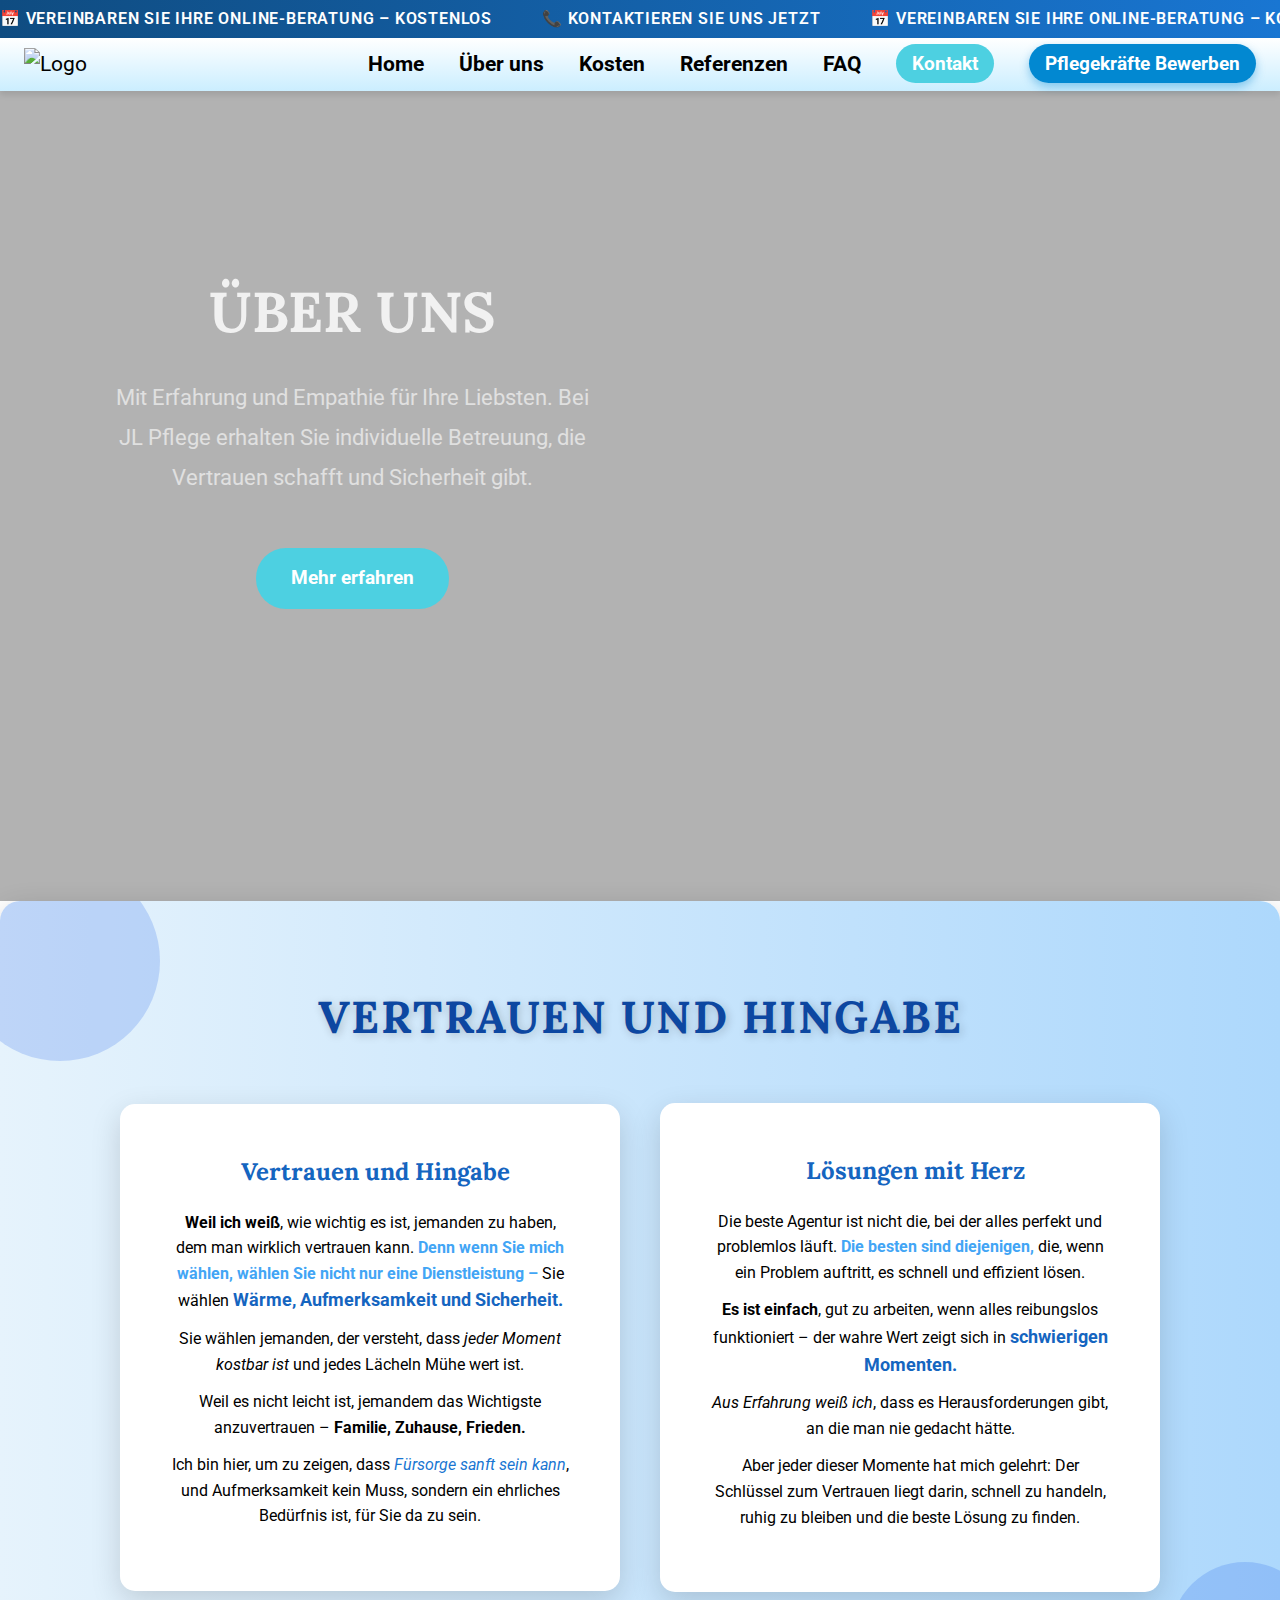
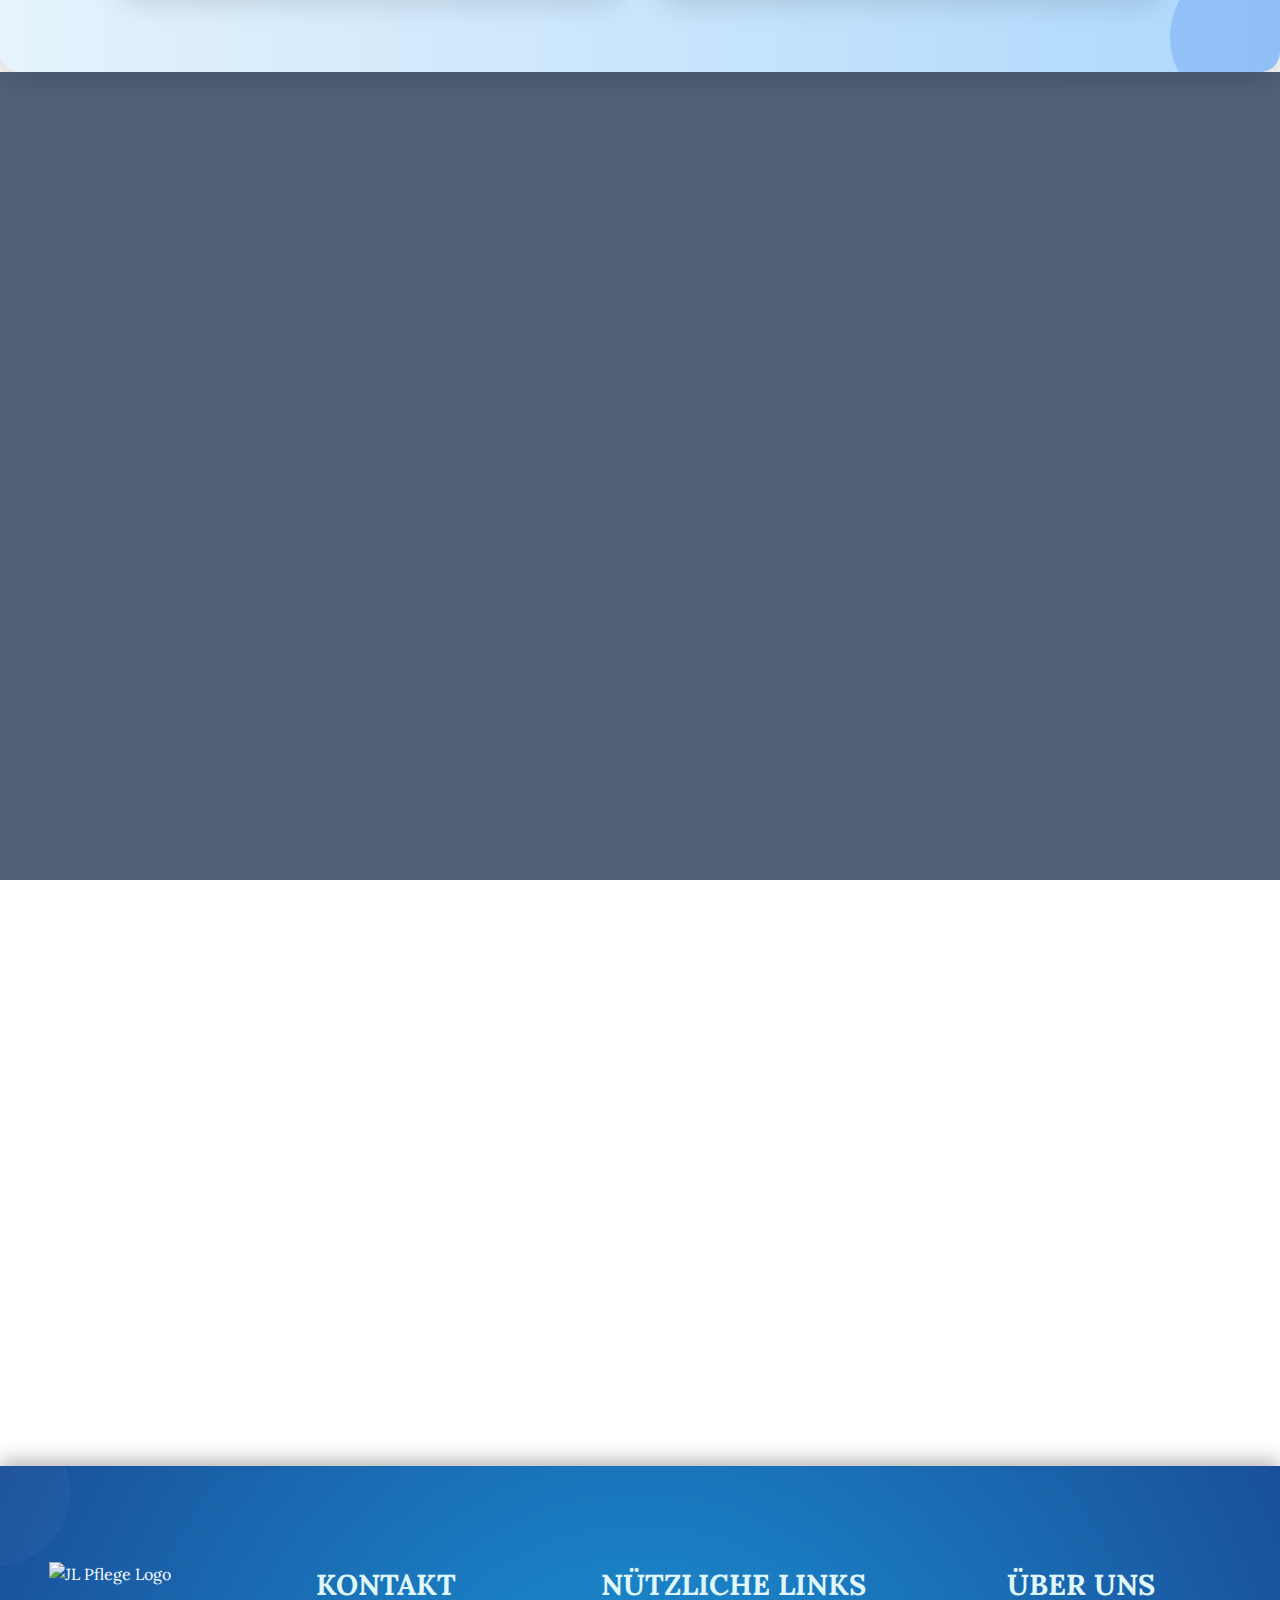
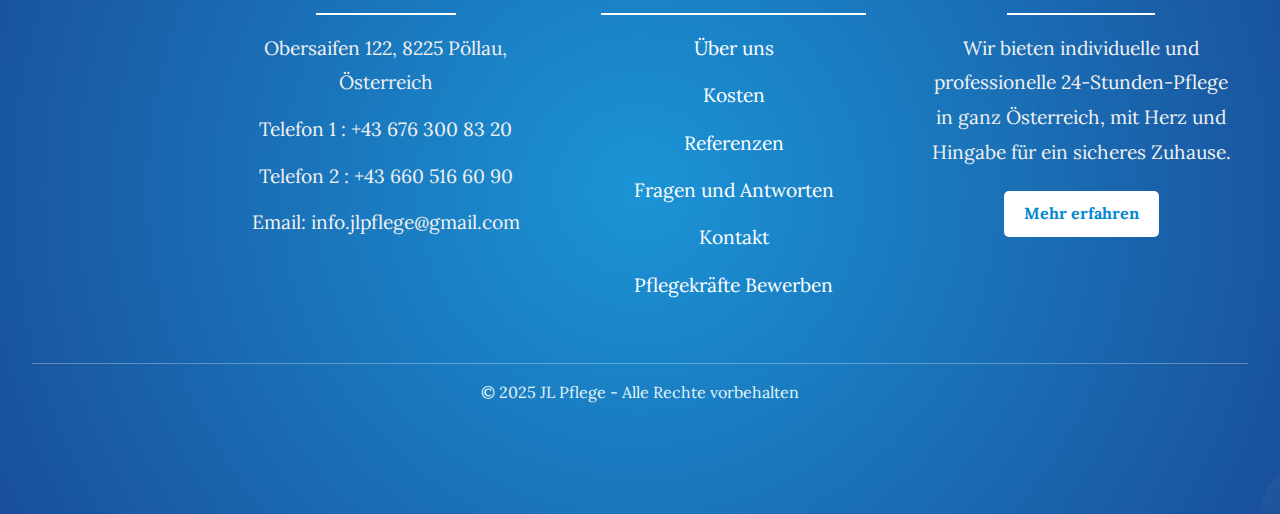
==== about.html @ b2e8ae71 "Add files via upload" ====
<!DOCTYPE html>
<html lang="en">
    <head>
        <meta charset="UTF-8">
        <meta name="viewport" content="width=device-width, initial-scale=1.0">
    
        <!-- Meta opis: Pojavljuje se u rezultatima pretrage -->
        <meta name="description" content="Über uns – Mit Erfahrung und Empathie für Ihre Liebsten. JL Pflege steht für persönliche und individuelle Betreuung, die auf Ihre Bedürfnisse abgestimmt ist – mit Hingabe und Fachkompetenz.">
    
        <!-- Meta ključne reči: Pomažu SEO-u uključivanjem relevantnih termina -->
        <meta name="keywords" content="Über uns, JL Pflege, 24 Stunden Pflege, Betreuung, Seniorenbetreuung, professionelle Pflege, Pflege in Österreich, persönliche Betreuung, Pflegekräfte, Pflegevermittlung, Pflege mit Herz">
    
        <!-- Autor: Identifikuje kreatora stranice -->
        <meta name="author" content="Jelena Lazić Österreichische Agentur">
    
        <!-- Robots: Usmerava pretraživače da indeksiraju stranicu i prate linkove -->
        <meta name="robots" content="index, follow">
    
        <!-- Open Graph i deljenje na društvenim mrežama (Facebook, LinkedIn, WhatsApp, Viber, Instagram) -->
        <meta property="og:title" content="Über uns – Mit Erfahrung und Empathie für Ihre Liebsten | JL Pflege">
        <meta property="og:description" content="Erfahren Sie, warum JL Pflege die richtige Wahl für Ihre Pflege ist. Persönliche und professionelle Betreuung mit Herz und Fachkompetenz.">
        <meta property="og:image" content="https://www.tvoj-sajt.com/SVE Slike/Logo/JL Logo Okrugli.png">
        <meta property="og:url" content="https://www.tvoj-sajt.com/about.html">
        <meta property="og:type" content="website">
    
        <!-- Twitter meta tagovi -->
        <meta name="twitter:card" content="summary_large_image">
        <meta name="twitter:title" content="Über uns – Mit Erfahrung und Empathie für Ihre Liebsten | JL Pflege">
        <meta name="twitter:description" content="JL Pflege bietet individuelle 24-Stunden-Betreuung für Senioren mit Hingabe und Herz. Erfahren Sie mehr über uns.">
        <meta name="twitter:image" content="https://www.tvoj-sajt.com/SVE Slike/Logo/JL Logo Okrugli.png">
    
        <!-- Strukturirani podaci za bolje prepoznavanje stranice na pretraživačima -->
        <script type="application/ld+json">
            {
                "@context": "https://schema.org",
                "@type": "Organization",
                "name": "JL Pflege",
                "url": "https://www.tvoj-sajt.com",
                "logo": "https://www.tvoj-sajt.com/SVE Slike/Logo/JL Logo Okrugli.png",
                "description": "Persönliche und professionelle 24-Stunden-Pflege in Österreich – individuelle Betreuung mit Herz und Hingabe, abgestimmt auf die Bedürfnisse jedes Einzelnen.",
                "contactPoint": {
                    "@type": "ContactPoint",
                    "telephone 1": "+43 676 300 83 20",
                    "telephone 2": "+43 660 516 60 90",
                    "contactType": "Kundenservice"
                }
            }
        </script>
    
        <!-- Link ka stilovima -->
        <link rel="stylesheet" href="style.css">
    
        <!-- Ikonica sajta -->
        <link rel="icon" href="SVE Slike/Logo/JL Logo Okrugli.ico" type="image/x-icon">

        <link href="https://fonts.googleapis.com/css2?family=Roboto:wght@400;700&display=swap" rel="stylesheet">
        <link href="https://fonts.googleapis.com/css2?family=Lora:wght@400;700&display=swap" rel="stylesheet">
        <script src="https://cdnjs.cloudflare.com/ajax/libs/font-awesome/6.4.2/js/all.min.js"></script>
    
        <title>Über uns – Mit Erfahrung und Empathie für Ihre Liebsten | JL Pflege</title>
    </head>
    
<body>

     <!-- Google Translate Widget -->
     <div id="google_translate_element"></div>

    <!-- Back to top dugme -->

    <button id="back-to-top" class="back-to-top-btn" aria-label="Vratite se na vrh">
        <i class="fas fa-arrow-up"></i>
    </button>


     <!-- baner iznad navigacionoh menija -->

     <div class="marquee-banner">
        <div class="marquee-content">
            <span>📅 Vereinbaren Sie Ihre Online-Beratung – Kostenlos </span>
            <span>📞 Kontaktieren Sie uns jetzt</span>
            <span>📅 Vereinbaren Sie Ihre Online-Beratung – Kostenlos</span>
            <span>📞 Kontaktieren Sie uns jetzt</span>
            <span>📅 Vereinbaren Sie Ihre Online-Beratung – Kostenlos</span>
            <span>📞 Kontaktieren Sie uns jetzt</span>
            <span>📅 Vereinbaren Sie Ihre Online-Beratung – Kostenlos</span>
            <span>📞 Kontaktieren Sie uns jetzt</span>
        </div>
    </div>

     <!-- Navigacioni meni -->

     <header class="navbar">
        
        <a href="#" class="nav-branding">
            <img src="SVE Slike/Logo/JL Logo.png" alt="Logo" class="responsive-logo">
        </a>
    

        <ul class="nav-menu">
            <li class="nav-item">
                <a href="index.html" class="nav-link">Home</a>
            </li>
            <li class="nav-item">
                <a href="about.html" class="nav-link">Über uns</a>
            </li>
            <li class="nav-item">
                <a href="price.html" class="nav-link">Kosten</a>
            </li>
            <li class="nav-item">
                <a href="reviews.html" class="nav-link">Referenzen</a>
            </li>
            <li class="nav-item">
                <a href="question.html" class="nav-link">FAQ</a>
            </li>
            <li class="nav-item">
                <a href="contact.html" class="nav-link highlight">Kontakt</a>
            </li>
            <li class="nav-item">
                <a href="job.html" class="nav-link job-highlight">Pflegekräfte Bewerben</a>
            </li>                      
        </ul>
        <div class="hamburger">
            <span class="bar"></span>
            <span class="bar"></span>
            <span class="bar"></span>
        </div>
    </header>

    <!-- Uvodna sekcija -->

    <section class="about-page-hero">
        <div class="about-hero-overlay"></div>
        <div class="about-hero-container">
            <div class="about-hero-left">
                <h1>Über uns</h1>
                <p>Mit Erfahrung und Empathie für Ihre Liebsten. Bei JL Pflege erhalten Sie individuelle Betreuung, die Vertrauen schafft und Sicherheit gibt.</p>
            </div>
            <div class="about-hero-btn-container">
                <a href="#about-page-info" class="about-cta-btn">Mehr erfahren</a>
            </div>
        </div>
    </section>
    

    <!-- info sekcija --> 

    <section id="about-page-info" class="about-page-info">
        <div class="about-container">
            <h2 class="about-title fade-in">Vertrauen und Hingabe</h2>
            <div class="about-text-wrapper slide-in">
                <div class="about-text-block">
                    <h3 class="highlight-text"><i class="fas fa-hand-holding-heart"></i> Vertrauen und Hingabe</h3>
                    <p>
                        <strong>Weil ich weiß</strong>, wie wichtig es ist, jemanden zu haben, dem man wirklich vertrauen kann. 
                        <span class="accent-text">Denn wenn Sie mich wählen, wählen Sie nicht nur eine Dienstleistung –</span> 
                        Sie wählen <span class="highlight-text1">Wärme, Aufmerksamkeit und Sicherheit.</span>
                    </p>
                    <p>
                        Sie wählen jemanden, der versteht, dass <em>jeder Moment kostbar ist</em> und jedes Lächeln Mühe wert ist. 
                    </p>
                    <p>
                        Weil es nicht leicht ist, jemandem das Wichtigste anzuvertrauen – 
                        <strong>Familie, Zuhause, Frieden.</strong>
                    </p>
                    <p>
                        Ich bin hier, um zu zeigen, dass <span class="italic-text">Fürsorge sanft sein kann</span>, 
                        und Aufmerksamkeit kein Muss, sondern ein ehrliches Bedürfnis ist, für Sie da zu sein.
                    </p>
                </div>
                <div class="about-text-block">
                    <h3 class="highlight-text"><i class="fas fa-lightbulb"></i> Lösungen mit Herz</h3>
                    <p>
                        Die beste Agentur ist nicht die, bei der alles perfekt und problemlos läuft. 
                        <span class="accent-text">Die besten sind diejenigen,</span> die, wenn ein Problem auftritt, es schnell und effizient lösen.
                    </p>
                    <p>
                        <strong>Es ist einfach</strong>, gut zu arbeiten, wenn alles reibungslos funktioniert – 
                        der wahre Wert zeigt sich in <span class="highlight-text1">schwierigen Momenten.</span>
                    </p>
                    <p>
                        <em>Aus Erfahrung weiß ich</em>, dass es Herausforderungen gibt, an die man nie gedacht hätte.
                    </p>
                    <p>
                        Aber jeder dieser Momente hat mich gelehrt: Der Schlüssel zum Vertrauen liegt darin, 
                        schnell zu handeln, ruhig zu bleiben und die beste Lösung zu finden.
                    </p>
                </div>
            </div>
        </div>
    </section>


    <!-- Jelena sekcija -->


    <section class="personal-intro-modern">
        <div class="overlay"></div>
        <div class="content-wrapper small">
            <div class="image-area">
                <img src="SVE Slike/JL/JL obradjena.jpg" alt="Jelena Lazić" class="personal-photo small-photo">
                <p class="agent-name small-text">Jelena Lazić</p>
                <p class="agent-title small-text">Österreichische Agentur Chefin</p>
            </div>
            <div class="text-area small-text">
                <h2 class="title small-title">Ihre Pflege in besten Händen</h2>
                <p class="intro-text small-text">Individuelle Betreuung und maßgeschneiderte Lösungen stehen bei JL Pflege im Mittelpunkt. Mit Erfahrung und Fachkompetenz biete ich professionelle Pflege, die Sicherheit und Vertrauen schafft. Mit Herz und Hingabe sorge ich für das Wohlbefinden der betreuten Personen.</p>
                <p class="intro-text small-text">Ich betrachte Pflege als eine persönliche Verpflichtung, die Respekt und Fürsorge erfordert. Mein Ziel ist es, Menschen in ihrem Alltag bestmöglich zu unterstützen und ihnen ein Gefühl der Geborgenheit zu geben. Ihre Pflege ist bei mir in besten Händen.</p>
            </div>
        </div>
    </section>
    
     
    <!-- Vrednost sekcija -->

    <section class="about-values">
        <div class="values-overlay"></div>
        <div class="values-content">
            <h2 class="values-title">Pflege mit Herz und Erfahrung</h2>
            <p class="values-text">
                Mit Herz und Erfahrung bieten wir individuelle Pflege, die Vertrauen schafft und Sicherheit gibt. Ihre Liebsten verdienen eine Betreuung, die auf Fachwissen, Empathie und Hingabe basiert.
            </p>
        </div>
    </section>


   <!-- Futer-->

   <footer class="site-footer">
    <div class="footer-container">
        <div class="footer-logo">
            <img src="SVE Slike/Logo/JL Logo Okrugli.png" alt="JL Pflege Logo">
        </div>
        <div class="footer-info">
            <h3>Kontakt</h3>
            <p>Obersaifen 122, 8225 Pöllau, Österreich</p>
            <p>Telefon 1 : +43 676 300 83 20</p>
            <p>Telefon 2 : +43 660 516 60 90</p>
            <p>Email: info.jlpflege@gmail.com</p>
        </div>
        <div class="footer-links">
            <h3>Nützliche Links</h3>
            <ul>
                <li><a href="about.html">Über uns</a></li>
                <li><a href="price.html">Kosten</a></li>
                <li><a href="reviews.html">Referenzen</a></li>
                <li><a href="question.html">Fragen und Antworten</a></li>
                <li><a href="contact.html">Kontakt</a></li>
                <li><a href="job.html">Pflegekräfte Bewerben</a></li>
            </ul>
        </div>
        <div class="footer-about">
            <h3>Über uns</h3>
            <p>Wir bieten individuelle und professionelle 24-Stunden-Pflege in ganz Österreich, 
                mit Herz und Hingabe für ein sicheres Zuhause.</p>
            <a href="about.html" class="footer-link">Mehr erfahren</a>
        </div>
    </div>
    <div class="footer-bottom">
        <p>© 2025 JL Pflege - Alle Rechte vorbehalten</p>
    </div>
</footer>
    




    <script src="script.js"></script>
    <script src="script1.js"></script>
</body>
</html>
---- style.css ----
*{
    padding: 0;
    margin: 0;
    box-sizing: border-box;
}

body {
    font-family: 'Roboto', sans-serif; 
    font-size: 16px;
    line-height: 1.6; 
    max-width: 100%;
    overflow-x: hidden;
}

h1, h2, h3 {
    font-family: 'Lora', serif;
    font-weight: 700;
}

p {
    font-weight: 400;  
    margin-bottom: 12px;
}


/*Navigacioni meni*/

header {
    background: linear-gradient(to top, #cbeeff, #ffffff); 
    box-shadow: 0px 4px 6px rgba(0, 0, 0, 0.1); 
    padding: 20px 24px;
}



li{
    list-style: none;
}

.navbar a {
    color: black;
    text-decoration: none;
    font-size: 1.3rem
}

.navbar{
    min-width: 70px;
    display: flex;
    justify-content: space-between;
    align-items: center;
    padding: 0 24px;
}

.nav-menu{
    display: flex;
    justify-content: space-between;
    align-items: center;
    gap: 35px;
}
 
.nav-link {
    color: black;
    font-weight: bold;
    font-size: 1.2rem; 
    padding: 8px 0;
    position: relative;
    transition: color 0.3s ease-in-out;
}

.nav-link:hover::after {
    width: 100%; 
}


.nav-link::after {
    content: '';
    position: absolute;
    left: 0;
    bottom: -5px; 
    width: 0;
    height: 2px;
    background-color: #4dd0e1; 
    transition: width 0.3s ease-in-out;
}

.nav-link:hover {
    color: #0288d1; 
}

.nav-item .highlight {
    background-color: #4dd0e1;
    color: white;
    padding: 8px 16px;
    border-radius: 20px;
    font-weight: bold;
    font-size: 1.2rem;
    transition: all 0.3s ease-in-out, transform 0.3s ease-in-out;
}


.nav-item .highlight:hover {
    background-color: #0288d1;
    box-shadow: 0px 4px 10px rgba(2, 136, 209, 0.5);
    transform: scale(1.1); 
}

.hamburger{
    display: none;
    cursor: pointer;
}

.bar{
    display: block;
    width: 25px;
    height: 3px;
    margin: 5px auto;
    transition: all 0.3s ease-in-out;
    -webkit-transition: all 0.3s ease-in-out;
    background-color: black;
}

.hamburger .bar {
    width: 30px; 
    height: 4px;
}

.responsive-logo {
    max-width: 150px; 
    height: auto;
    display: block;
}
.nav-branding {
    display: flex;
    align-items: center;
    padding: 10px 0;
}

.nav-branding img {
    max-width: 200px; 
}

.nav-branding img {
    max-width: 200px;
    transition: all 0.3s ease-in-out;
}

.nav-branding img:hover {
    transform: scale(1.05); 
}

/* Stilizacija dugmeta "Pflegekräfte Bewerben" u navigacionom meniju */

.nav-item .job-highlight {
    background-color: #0288d1; 
    color: white;
    padding: 8px 16px;
    border-radius: 25px;
    font-weight: bold;
    font-size: 1.2rem;
    transition: all 0.3s ease-in-out, transform 0.2s ease-in-out;
    box-shadow: 0px 4px 10px rgba(2, 136, 209, 0.4);
    position: relative;
    overflow: hidden;
}

.nav-item .job-highlight::before {
    content: '';
    position: absolute;
    top: 50%;
    left: 50%;
    width: 300%;
    height: 300%;
    background: rgba(255, 255, 255, 0.2);
    transform: translate(-50%, -50%) scale(0);
    border-radius: 50%;
    transition: transform 0.5s ease;
}

.nav-item .job-highlight:hover {
    background-color: #4dd0e1; 
    transform: scale(1.05);
    box-shadow: 0px 6px 15px rgba(77, 208, 225, 0.6);
}


/*Responzivnost za telefon za navigacioni meni*/

@media(max-width: 768px){
    .hamburger{
        display: block;
    }

    .hamburger.active .bar:nth-child(2){
        opacity: 0;
    }

    .hamburger.active .bar:nth-child(1){
        transform: translateY(10px) rotate(45deg);
    }

    .hamburger.active .bar:nth-child(3){
        transform: translateY(-10px) rotate(-45deg);
    }

    .nav-menu{
        position: fixed;
        left: -100%;
        top: 95px;
        gap: 0;
        flex-direction: column;
        background-color: whites;
        width: 100%;
        text-align: center;
        transition: 0.3s;
        padding: 30px 0;
    }

    .nav-item{
        margin: 16px 0;
    }

    .nav-menu.active{
        left: 0; 
        margin-top: 58px;
    }

    .nav-link {
        font-size: 1.6rem; 
        font-weight: bold; 
        color: #0288d1; 
        text-transform: uppercase; 
        text-decoration: none; 
        padding: 10px 0; 
        position: relative;
        border-bottom: 2px solid transparent; 
        transition: color 0.2s ease-in-out, border-bottom 0.2s ease-in-out; 
    }
    
    .nav-link:active,
    .nav-link:focus {
        color: #4dd0e1; 
        border-bottom: 2px solid #4dd0e1; 
        outline: none; 
    }
    
    /* Stil za dugme "Kontakt" */
    .nav-item .highlight {
        font-size: 1.6rem;
        padding: 10px 20px;
        background-color: #0288d1; 
        color: white; 
        border-radius: 25px; 
        box-shadow: 0 4px 10px rgba(0, 0, 0, 0.2);
        transition: all 0.15s ease-in-out; 
    }
    
    .nav-item .highlight:active {
        background-color: #4dd0e1; 
        transform: scale(1.05); 
    }

    .hamburger .bar {
        width: 35px;
        height: 5px;
    }

    /*Za dumge job*/

    .nav-item .job-highlight {
        font-size: 1.4rem; 
        padding: 8px 16px;
        border-radius: 20px;
        width: 70%;
        margin: 8px auto; 
        background-color: #0288d1;
        box-shadow: 0px 4px 10px rgba(2, 136, 209, 0.4);
    }

    .nav-item .job-highlight:hover {
        background-color: #4dd0e1;
        transform: scale(1.05);
        box-shadow: 0px 6px 15px rgba(77, 208, 225, 0.5);
    }

}

/*Hero sekcija*/


/* Hero sekcija */
.hero-section {
    background-image: url('SVE Slike/Slike bas gotove za website/Slika jl pflege021 dalle bez donje plave linije.png'); 
    background-size: cover;
    background-position: center left; 
    background-repeat: no-repeat;
    min-height: 100vh; 
    display: flex;
    align-items: flex-start; 
    justify-content: flex-start; 
    padding: 5% 8%; 
    position: relative;
    color: white;
}

.hero-section::before {
    content: '';
    position: absolute;
    top: 0;
    left: 0;
    width: 100%;
    height: 100%;
    background: rgba(0, 0, 0, 0.3); 
    z-index: 1;
}

.hero-content {
    position: relative;
    z-index: 2;
    max-width: 40%; 
    margin: 0; 
    text-align: center;
    margin-left: 4%;
}

.hero-content h1 {
    font-size: clamp(2.5rem, 4vw, 3.5rem); 
    margin-bottom: 1.5rem;
    text-shadow: 2px 2px 10px rgba(0, 0, 0, 0.5); 
    color: #ffffff;
    animation: fadeInUp 1s ease-in-out;
}

.hero-content p {
    font-size: clamp(1rem, 1.5vw, 1.5rem); 
    line-height: 1.8;
    margin-bottom: 2rem;
    color: #ffffff;
    text-shadow: 1px 1px 5px rgba(0, 0, 0, 0.4); 
    animation: fadeInUp 1s ease-in-out;
}

.hero-buttons {
    display: flex;
    justify-content: flex-start; 
    gap: 1rem; 
    margin-top: 1rem;
    justify-content: center;
    animation: fadeInLeft 1s ease-in-out;
}

.hero-btn {
    display: inline-block;
    padding: 0.75rem 1.5rem;
    background-color: #4dd0e1; 
    color: white;
    text-transform: uppercase;
    font-weight: bold;
    font-size: 1rem;
    border-radius: 25px;
    text-decoration: none;
    transition: all 0.3s ease-in-out;
}

.hero-btn:hover {
    background-color: #0288d1; 
    box-shadow: 0px 6px 15px rgba(2, 136, 209, 0.7);
    transform: scale(1.05);
}

.hero-btn.outline {
    background: transparent;
    border: 2px solid #4dd0e1;
    color: #4dd0e1;
}

.hero-btn.outline:hover {
    background-color: #4dd0e1;
    color: white;
}

/*Responzivnost hero sekcije*/

@media (max-width: 768px) {
    .hero-section {
        height: 100vh;
        display: flex;
        flex-direction: column;
        justify-content: flex-start;
        align-items: center;
        text-align: center;
        padding: 20px;
        background-position: center;
    }

    .hero-content {
        max-width: 90%;
        margin: 0 auto;
        margin-top: 10%;
    }

    .hero-content h1 {
        font-size: 2.4rem;
        line-height: 1.3;
        margin-bottom: 15px;
    }

    .hero-content p {
        font-size: 1.2rem;
        line-height: 1.6;
        margin-bottom: 40px; 
    }

    .hero-buttons {
        display: flex;
        flex-direction: column;
        gap: 15px;
        width: 100%;
        margin-top: 40%; 
    }

    .hero-btn {
        padding: 12px 20px;
        font-size: 1rem;
        border-radius: 25px;
        width: 80%;
        margin: 0 auto;
    }

    .nav-menu {
        position: fixed;
        left: -100%;
        top: 70px;
        width: 100%;
        text-align: center;
        transition: 0.3s ease-in-out;
        background-color: white; 
        z-index: 999; 
        box-shadow: 0px 4px 10px rgba(0, 0, 0, 0.1);
    }

    .nav-menu.active {
        left: 0;
    }

}

/* Poboljšanja za veće ekrane hero sekcije */

@media (min-width: 1600px) {
    .hero-section {
        background-size: cover;
        background-position: center left; 
        padding: 8% 12%;
    }

    .hero-content {
        max-width: 50%;
        text-align: center;
        margin-left: -4%;
    }

    .hero-content h1 {
        font-size: 5rem; 
        line-height: 1.2;
    }

    .hero-content p {
        font-size: 2rem; 
        line-height: 2.2;
    }

    .hero-buttons {
        justify-content: flex-start;
        gap: 2rem; 
        justify-content: center;
    }

    .hero-btn {
        font-size: 1.2rem;
        padding: 1rem 2rem;
    }
}


/*Why sekcija*/

.why-choose-us {
    padding: 5rem 2rem;
    background-color: #d8f2ff;
    text-align: center;
    animation: fadeInUp 2s ease-in-out;
}

.section-title1 {
    font-size: 2.5rem;
    color: #0288d1;
    font-weight: bold;
    text-transform: uppercase;
    margin-bottom: 3rem;
}

.features-grid {
    display: flex;
    gap: 2rem;
    justify-content: center;
    flex-wrap: wrap;
}

.feature-item {
    background: #ffffff;
    border-radius: 15px;
    box-shadow: 0 10px 30px rgba(0, 0, 0, 0.1);
    overflow: hidden;
    transition: all 0.3s ease-in-out;
    max-width: 350px;
    text-align: center;
    padding: 2rem;
}

.feature-item:hover {
    transform: translateY(-10px);
}

.feature-img img {
    width: 100%;
    border-radius: 15px;
    height: auto;
}

.feature-content {
    padding: 1.5rem;
}

.feature-content h3 {
    font-size: 1.8rem;
    color: #4dd0e1;
    margin-bottom: 1rem;
}

.feature-content p {
    font-size: 1.1rem;
    color: #555;
    line-height: 1.6;
}

@media (max-width: 1024px) {
    .features-grid {
        display: flex;
        gap: 2rem;
        justify-content: center;
        flex-wrap: wrap;
    }

}


/*Trece sekcija brojevi*/

.numbers-section {
    padding: 6rem 2rem;
    background: linear-gradient(to right, #0288d1, #4dd0e1);
    color: #fff;
    text-align: center;
    position: relative;
    overflow: hidden;
    animation: fadeInUp 2s ease-in-out;
}

.numbers-section::before,
.numbers-section::after {
    content: '';
    position: absolute;
    background: rgba(255, 255, 255, 0.15);
    border-radius: 50%;
    animation: float 6s infinite ease-in-out alternate;
}

.numbers-section::before {
    top: 5%;
    left: 10%;
    width: 150px;
    height: 150px;
}

.numbers-section::after {
    bottom: 10%;
    right: 15%;
    width: 100px;
    height: 100px;
}

@keyframes float {
    0% { transform: translateY(0); }
    100% { transform: translateY(20px); }
}



.section-title {
    font-size: 3rem;
    font-weight: bold;
    text-transform: uppercase;
    color: #fff;
    margin-bottom: 1.5rem;
    letter-spacing: 2px;
    text-shadow: 0 4px 10px rgba(0,0,0,0.2);
}

.numbers-subtitle {
    font-size: 1.4rem;
    font-weight: 300;
    margin-bottom: 3rem;
    color: #e0f7fa;
    max-width: 700px;
    margin-left: auto;
    margin-right: auto;
}

.numbers-grid {
    display: flex;
    justify-content: center;
    gap: 3rem;
    flex-wrap: wrap;
}

.number-item {
    background: rgba(255, 255, 255, 0.2);
    padding: 3rem;
    border-radius: 20px;
    text-align: center;
    box-shadow: 0px 10px 30px rgba(0, 0, 0, 0.2);
    transition: transform 0.3s ease-in-out, box-shadow 0.3s ease-in-out;
    width: 250px;
    backdrop-filter: blur(10px);
}

.number-item:hover {
    transform: translateY(-10px);
    box-shadow: 0 10px 40px rgba(255, 255, 255, 0.3);
}

.number-item.highlight {
    border: 2px solid #fff;
    box-shadow: 0 0 20px rgba(255, 255, 255, 0.5);
    transform: scale(1.05);
}

.number {
    font-size: 3rem;
    font-weight: bold;
    color: #fff;
    display: block;
    text-shadow: 0 2px 8px rgba(0,0,0,0.3);
}

.number-item h3 {
    font-size: 1.6rem;
    margin-top: 1rem;
    font-weight: 400;
    color: #e0f7fa;
}

.rating .stars {
    font-size: 2rem;
    color: gold;
    margin-top: 1rem;
    letter-spacing: 5px;
}

/* Responsive Design */
@media (max-width: 768px) {
    .numbers-grid {
        flex-direction: column;
        align-items: center;
    }

    .number-item {
        width: 100%;
        max-width: 350px;
    }
}

@media (max-width: 1024px) {
    .numbers-grid {
        flex-direction: column;
        align-items: center;
        width: 100%;
        flex-wrap: wrap;

    }

    .number-item {
        width: 100%;
        max-width: 350px;
    }

}

/*Footer*/ 

.site-footer {
    background: radial-gradient(circle, rgba(2, 136, 209, 0.9) 0%, rgba(0, 60, 143, 0.9) 100%),
                url('Sve Slike/Slike bas gotove za website/Pozadina 1 footer krajnja.jpg') no-repeat center center/cover;
    color: #fff;
    padding: 6rem 2rem;
    text-align: center;
    font-family: 'Lora', serif;
    box-shadow: 0 -5px 20px rgba(0, 0, 0, 0.3);
    position: relative;
    overflow: hidden;
}

/* Efekat lebdećih elemenata u pozadini */
.site-footer::before,
.site-footer::after {
    content: '';
    position: absolute;
    background: rgba(255, 255, 255, 0.1);
    border-radius: 50%;
    opacity: 0.3;
    animation: float 6s infinite alternate;
}

.site-footer::before {
    top: -50px;
    left: -80px;
    width: 150px;
    height: 150px;
}

.site-footer::after {
    bottom: -50px;
    right: -80px;
    width: 100px;
    height: 100px;
}

@keyframes float {
    0% { transform: translateY(0); }
    100% { transform: translateY(30px); }
}

/* Glavni kontejner u footeru */
.footer-container {
    display: flex;
    flex-wrap: wrap;
    justify-content: space-around;
    align-items: flex-start;
    gap: 3rem;
    max-width: 1200px;
    margin: 0 auto;
}

/* Logo sekcija */
.footer-logo img {
    max-width: 150px;
}

/* Sekcija za informacije */
.footer-info, .footer-links, .footer-newsletter {
    max-width: 300px;
}

.footer-info h3, .footer-links h3, .footer-newsletter h3 {
    font-size: 1.8rem;
    margin-bottom: 1rem;
    color: #e0f7fa;
    text-transform: uppercase;
    border-bottom: 2px solid #fff;
    display: inline-block;
    padding-bottom: 5px;
}

.footer-info p, .footer-links ul, .footer-newsletter p {
    font-size: 1.2rem;
    color: #f0f0f0;
    line-height: 1.8;
}

/* Linkovi */
.footer-links ul {
    list-style: none;
    padding: 0;
}

.footer-links ul li {
    margin-bottom: 0.8rem;
}

.footer-links ul li a {
    color: #fff;
    text-decoration: none;
    transition: all 0.3s ease-in-out;
}

.footer-links ul li a:hover {
    color: #cbeeff;
    text-decoration: underline;
}

/* Newsletter sekcija */
.footer-about {
    max-width: 300px;
}

.footer-about h3 {
    font-size: 1.8rem;
    margin-bottom: 1rem;
    color: #e0f7fa;
    text-transform: uppercase;
    border-bottom: 2px solid #fff;
    display: inline-block;
    padding-bottom: 5px;
}

.footer-about p {
    font-size: 1.2rem;
    color: #f0f0f0;
    line-height: 1.8;
}

.footer-link {
    display: inline-block;
    margin-top: 10px;
    padding: 10px 20px;
    background: #fff;
    color: #0288d1;
    text-decoration: none; 
    font-weight: bold;
    border-radius: 5px;
    transition: all 0.3s ease-in-out;
}

.footer-link:hover {
    background: #cbeeff;
    color: #0288d1;
}

/* Donji deo footera */
.footer-bottom {
    margin-top: 3rem;
    border-top: 1px solid rgba(255, 255, 255, 0.3);
    padding-top: 1rem;
    font-size: 1rem;
    color: #e0f7fa;
}

/* Responzivnost */
@media (max-width: 768px) {
    .footer-container {
        flex-direction: column;
        align-items: center;
        text-align: center;
    }

    .footer-info, .footer-links, .footer-about {
        max-width: 100%;
    }

    .footer-logo img {
        max-width: 120px;
    }
}


/*Traka iznada nav bara */

.marquee-banner {
    background: linear-gradient(to right, #0f4c81, #1976d2); 
    color: #ffffff;
    font-size: 1rem;
    font-weight: 600;
    padding: 6px 0;
    width: 100%;
    overflow: hidden;
    box-shadow: 0 2px 12px rgba(0, 0, 0, 0.1);
    z-index: 1000;
    text-transform: uppercase;
    letter-spacing: 0.8px;
}


.marquee-content {
    display: flex;
    gap: 50px; 
    animation: scrollMarquee 100s linear infinite;
    width: max-content;
}


.marquee-content span {
    white-space: nowrap;
}


@keyframes scrollMarquee {
    0% {
        transform: translateX(0);
    }
    100% {
        transform: translateX(-50%);
    }
}

/*Responzivnost te gornje trake*/
@media (max-width: 768px) {
    .marquee-banner {
        font-size: 0.85rem;
        padding: 4px 0;
    }

    .marquee-content {
        gap: 30px; 
        animation-duration: 60s;  
    }
}


/*Back to top dugme*/

.back-to-top-btn {
    position: fixed;
    bottom: 40px;
    right: 40px;
    width: 75px;
    height: 75px;
    background: linear-gradient(135deg, #0f4c81, #1976d2);
    color: #ffffff;
    border: none;
    border-radius: 50%;
    font-size: 2rem;
    cursor: pointer;
    box-shadow: 0 10px 30px rgba(0, 0, 0, 0.3);
    transition: transform 0.3s ease, box-shadow 0.3s ease, background 0.3s ease;
    opacity: 0;
    visibility: hidden;
    z-index: 1000;
    outline: none;
    display: flex;
    align-items: center;
    justify-content: center;
}


.back-to-top-btn i {
    font-size: 2.5rem;
    transition: transform 0.3s ease, color 0.3s ease;
}


.back-to-top-btn.show {
    opacity: 1;
    visibility: visible;
    animation: fadeInUp 0.5s ease-in-out;
}


.back-to-top-btn:hover {
    background: linear-gradient(135deg, #1976d2, #4dd0e1);
    transform: scale(1.1);
    box-shadow: 0 15px 40px rgba(0, 0, 0, 0.4);
}


.back-to-top-btn:hover i {
    transform: translateY(-3px);
    color: #fff;
}

/* Animacija pri pojavljivanju dugmeta */
@keyframes fadeInUp {
    from {
        opacity: 0;
        transform: translateY(20px);
    }
    to {
        opacity: 1;
        transform: translateY(0);
    }
}

/* Responzivnost  back to top dugmeta */

@media (max-width: 768px) {
    .back-to-top-btn {
        width: 60px;
        height: 60px;
        font-size: 1.8rem;
        bottom: 20px;
        right: 20px;
    }

    .back-to-top-btn i {
        font-size: 2rem;
    }
}

/* scrollbar */

::-webkit-scrollbar {
    width: 16px; 
    background: #f0f0f0; 
}


::-webkit-scrollbar-thumb {
    background: linear-gradient(to bottom, #005792, #4ca1af); 
    border-radius: 8px; 
    box-shadow: inset 0 2px 5px rgba(0, 0, 0, 0.2); 
}


::-webkit-scrollbar-thumb:hover {
    background: linear-gradient(to bottom, #004071, #005792); 
    box-shadow: inset 0 3px 6px rgba(0, 0, 0, 0.3); 
}


::-webkit-scrollbar-track {
    background: linear-gradient(to bottom, #ffffff, #eaf4f9); 
    border-radius: 8px;
}



















/*About komplet sekcija*/

/* Uvodna sekcija */

.about-page-hero {
    position: relative;
    width: 100%;
    min-height: 90vh;
    background: url('Sve Slike/Slike bas gotove za website/About hero pozadina 021.jpg') center;
    display: flex;
    align-items: center;
    justify-content: center;
    overflow-x: hidden;
    max-width: 100%;
}


.about-hero-overlay {
    position: absolute;
    top: 0;
    left: 0;
    width: 100%;
    height: 100%;
    background: rgba(0, 0, 0, 0.3);
}

.about-hero-container {
    position: relative;
    z-index: 2;
    display: flex;
    align-items: center;
    max-width: 1200px;
    width: 100%;
    padding: 0 20px;
    color: white;
    flex-direction: column;
    margin-left: -45%;
}

.about-hero-left {
    flex: 1;
    max-width: 485px;
    text-align: center;
    animation: fadeInLeft 1s ease-in-out;
    margin-top: -10%;
}

.about-hero-left h1 {
    font-size: 3.5rem;
    font-weight: bold;
    margin-bottom: 20px;
    text-transform: uppercase;
    color: #f1f1f1;
}

.about-hero-left p {
    font-size: 1.4rem;
    line-height: 1.8;
    margin-bottom: 30px;
    color: #e0e0e0;
}

.about-hero-btn-container {
    text-align: center; 
    margin-top: 20px;  
    animation: fadeInUp 1s ease-in-out; 
}

.about-cta-btn {
    display: inline-block;
    padding: 15px 35px;
    background: #4dd0e1;
    color: white;
    font-size: 1.2rem;
    font-weight: bold;
    border-radius: 30px;
    text-decoration: none;
    transition: all 0.3s ease-in-out;
}

.about-cta-btn:hover {
    background: #0288d1;
    box-shadow: 0 0 15px rgba(255, 255, 255, 0.3);
    transform: scale(1.05);
}

/* Animacije */

@keyframes fadeInLeft {
    from {
        opacity: 0;
        transform: translateX(-50px);
    }
    to {
        opacity: 1;
        transform: translateX(0);
    }
}

@keyframes fadeInRight {
    from {
        opacity: 0;
        transform: translateX(50px);
    }
    to {
        opacity: 1;
        transform: translateX(0);
    }
}

/* Responzivnost za telefone */

@media (max-width: 768px) {

    .about-page-hero {
        background-image: url('Sve Slike/Slike bas gotove za website/About hero pozadina.jpg');
        background-size: cover;
        background-repeat: no-repeat;
        background-position: center;
        padding: 60px 20px;  
    }
    
    .about-hero-container {
        flex-direction: column;
        max-width: 90%;  
        margin: 0 auto;
    }

    .about-hero-left {
        max-width: 100%;  
        justify-content: center;
        text-align: center;
        align-items: center;
        padding: 15px 15px;  
    }

    .about-hero-left h1 {
        font-size: 2.5rem;
        margin-top: -30%;
        margin-bottom: 60%;
    }

    .about-hero-left p {
        font-size: 1.3rem;  
        line-height: 1.8;
    }

    .about-cta-btn {
        width: 100%; 
        padding: 15px 25px;
    }
}

/* Responzivnost za veće ekrane (npr. 27 inča i više) */

@media (min-width: 1600px) {
    .about-page-hero {
        background-size: cover;
        background-position: center;
        padding: 80px 15%;
        min-height: 100vh; 
        justify-content: center;
        text-align: center;
        align-items: center;
    }

    .about-hero-container {
        max-width: 1600px;
        flex-direction: column; 
        align-items: center;
        justify-content: center;
        text-align: center;
        transform: translateX(-15%);
    }

    .about-hero-left {
        max-width: 50%;
        text-align: center;  
    }

    .about-hero-left h1 {
        font-size: 4rem;  
        margin-bottom: 30px;
    }

    .about-hero-left p {
        font-size: 1.8rem;
        line-height: 2;
    }

    .about-hero-btn-container {
        margin-top: 30px;  
        text-align: center;  
    }

    .about-cta-btn {
        font-size: 1.5rem;
        padding: 20px 50px;
    }
}

/*About sekcija 2 teksta */

.about-page-info {
    padding: 80px 50px;
    background: linear-gradient(to right, #e6f3fc, #add8fc);
    text-align: center;
    border-radius: 20px;
    box-shadow: 0 10px 30px rgba(0, 0, 0, 0.2);
    position: relative;
    overflow: hidden;
    animation: fadeInUp 1.5s ease-in-out;
}

.about-page-info::before, .about-page-info::after {
    content: '';
    position: absolute;
    background: rgba(30, 94, 233, 0.2);
    border-radius: 50%;
    animation: floating 6s infinite ease-in-out;
}

.about-page-info::before {
    top: -40px;
    left: -40px;
    width: 200px;
    height: 200px;
}

.about-page-info::after {
    bottom: -40px;
    right: -40px;
    width: 150px;
    height: 150px;
}

.about-container {
    max-width: 1100px;
    margin: 0 auto;
    text-align: center;
}

.about-title {
    font-size: 2.8rem;
    font-weight: 700;
    color: #0d47a1;
    text-transform: uppercase;
    margin-bottom: 50px;
    letter-spacing: 1.5px;
    text-shadow: 2px 2px 10px rgba(0, 0, 0, 0.2);
}

.about-text-wrapper {
    display: flex;
    flex-wrap: wrap;
    gap: 40px;
    justify-content: center;
    align-items: stretch;
    align-items: center;
}

.about-text-block {
    background: #ffffff;
    padding: 50px;
    border-radius: 15px;
    box-shadow: 0 10px 30px rgba(0, 0, 0, 0.15);
    transition: transform 0.3s ease;
    max-width: 500px;
    text-align: left;
    position: relative;
    overflow: hidden;
    animation: fadeInLeft 1.5s ease-in-out;
    text-align: center;
}

.about-text-block:hover {
    transform: translateY(-10px);
}

.highlight-text {
    font-size: 1.5rem;
    font-weight: 700;
    color: #1565c0;
    margin-bottom: 20px;
    line-height: 1.5;
}

.highlight-text1 {
    font-size: 1.15rem;
    font-weight: 700;
    color: #1565c0;
    margin-bottom: 20px;
    line-height: 1.5;
}

.accent-text {
    color: #42a5f5;
    font-weight: bold;
}

.italic-text {
    font-style: italic;
    color: #1976d2;
}

h3 i {
    margin-right: 10px;
    color: #0d47a1;
}

@keyframes fadeInUp {
    from { opacity: 0; transform: translateY(30px); }
    to { opacity: 1; transform: translateY(0); }
}

@keyframes fadeInLeft {
    from { opacity: 0; transform: translateX(-40px); }
    to { opacity: 1; transform: translateX(0); }
}

@keyframes floating {
    0% { transform: translateY(0); }
    100% { transform: translateY(20px); }
}

/* Početno stanje - sekcija je nevidljiva i pomerena nadole */
.reveal {
    opacity: 0;
    transform: translateY(80px);
    transition: opacity 2s ease-out, transform 2s ease-out;
}

/* Kada se pojavi u viewportu */
.reveal.active {
    opacity: 1;
    transform: translateY(0);
}

@media (max-width: 768px) {
    .about-text-wrapper {
        flex-direction: column;
    }
    .about-text-block {
        width: 100%;
        padding: 30px;
    }
    .about-title {
        font-size: 2.5rem;
    }
}



/*Jelena sekcija  */

.personal-intro-modern {
    position: relative;
    background: url('SVE Slike/Slike bas gotove za website/Jelena background.jpg') no-repeat center center/cover;
    background-size: cover;
    padding: 80px 0;
    font-family: 'Poppins', sans-serif;
    text-align: center;
    overflow: hidden;
}

.personal-intro-modern .overlay {
    position: absolute;
    top: 0;
    left: 0;
    width: 100%;
    height: 100%;
    background: rgba(10, 30, 60, 0.7);
    backdrop-filter: blur(6px); 
    z-index: 0;
}


.content-wrapper.small {
    max-width: 900px;
    margin: 0 auto;
    display: flex;
    align-items: center;
    gap: 50px;
    padding: 0 30px;
    opacity: 0;
    transform: translateY(50px);
    transition: all 0.8s ease-in-out;
    position: relative;
    z-index: 1;
}

.image-area {
    position: relative;
    text-align: center;
}

.personal-photo.small-photo {
    max-width: 250px;
    border-radius: 50%;
    box-shadow: 0 5px 20px rgba(255, 255, 255, 0.2);
    transition: transform 0.4s ease-in-out, box-shadow 0.4s ease-in-out;
}

.personal-photo.small-photo:hover {
    transform: scale(1.1);
    box-shadow: 0 10px 30px rgba(255, 255, 255, 0.3);
}


.agent-name.small-text, 
.agent-title.small-text {
    font-size: 1.6rem;
    font-weight: 700;
    margin-top: 15px;
    color: #ffffff;
    transition: color 0.3s ease-in-out;
}

.agent-name.small-text:hover, 
.agent-title.small-text:hover {
    color: #1e90ff; 
}

.text-area.small-text {
    max-width: 500px;
    color: #dbeafe; 
}

.title.small-title {
    font-size: 2.8rem;
    font-weight: bold;
    color: #1e90ff; 
    text-transform: uppercase;
    margin-bottom: 15px;
}

.intro-text.small-text {
    font-size: 1.3rem;
    line-height: 1.8;
    color: #cbd5e1; 
    margin-bottom: 20px;
    transition: transform 0.3s ease-in-out;
}

.intro-text.small-text:hover {
    transform: translateY(-5px);
}


.reveal {
    opacity: 1 !important;
    transform: translateY(0) !important;
}


@media (max-width: 768px) {
    .content-wrapper.small {
        flex-direction: column;
        text-align: center;
    }

    .personal-photo.small-photo {
        max-width: 80%;
    }

    .title.small-title {
        font-size: 2rem;
    }

    .intro-text.small-text {
        font-size: 1.1rem;
    }
}



/*About value sekcija*/

.about-values {
    position: relative;
    padding: 100px 80px;
    background: url('Sve Slike/Slike bas gotove za website/About values.jpg') no-repeat center center/cover;
    color: white;
    text-align: center;
    overflow: hidden;
    animation: fadeIn 2s ease-in-out;
}

.values-overlay {
    position: absolute;
    top: 0;
    left: 0;
    width: 100%;
    height: 100%;
    background: rgba(0, 0, 0, 0.3);
}

.values-content {
    position: relative;
    max-width: 900px;
    margin: auto;
    z-index: 2;
    animation: slideUp 1.5s ease-in-out;
}

.values-title {
    font-size: 4rem;
    font-weight: 700;
    text-transform: uppercase;
    letter-spacing: 2px;
    text-shadow: 3px 3px 15px rgba(0,0,0,0.5);
    animation: glow 2s infinite alternate;
}

.values-text {
    margin-top: 40px;
    font-size: 1.8rem;
    line-height: 1.5;
    text-shadow: 1px 1px 10px rgba(0,0,0,0.3);
    color: #e0f7fa;
}

.highlight {
    font-weight: 700;
    color: #4dd0e1;
    font-size: 1.9rem;
}

@keyframes fadeIn {
    from { opacity: 0; }
    to { opacity: 1; }
}

@keyframes slideUp {
    from { transform: translateY(50px); opacity: 0; }
    to { transform: translateY(0); opacity: 1; }
}

@keyframes glow {
    from { text-shadow: 0 0 10px #4dd0e1; }
    to { text-shadow: 0 0 20px #ffffff; }
}

.about-values {
    opacity: 0;
    transform: translateY(80px);
    transition: opacity 2s ease-out, transform 2s ease-out;
}

.about-values.reveal {
    opacity: 1;
    transform: translateY(0);
}

@media (max-width: 768px) {
    .about-values {
        padding: 100px 30px;
    }
    .values-title {
        font-size: 3rem;
    }
    .values-text {
        font-size: 1.5rem;
    }
}
















/*Price css html komplet*/


/*Kosten komplet sekcija*/

.price-hero {
    position: relative;
    width: 100%;
    min-height: 90vh; 
    background: url('SVE Slike/Slike bas gotove za website/price background.jpg');
    background-size: cover;
    background-position: right;
    color: white;
    display: flex;
    align-items: flex-start; 
    justify-content: left;
    text-align: center;
    padding: 3% 8%; 
}

.price-hero-overlay {
    position: absolute;
    top: 0;
    left: 0;
    width: 100%;
    height: 100%;
    background: rgba(0, 0, 0, 0.4);
    z-index: 1;
}

.price-hero-content {
    position: relative;
    z-index: 2;
    max-width: 600px; 
    margin-top: 5%; 
}

.price-hero-content h1 {
    font-size: 3rem; 
    font-weight: 700;
    margin-bottom: 1rem; 
    text-transform: uppercase;
    letter-spacing: 1.5px;
    text-shadow: 2px 2px 10px rgba(0, 0, 0, 0.7);
    animation: fadeInUp 1s ease-in-out;
}

.price-hero-content p {
    font-size: 1.4rem; 
    line-height: 1.6;
    margin-bottom: 1.5rem; 
    color: #e0f7fa;
    text-shadow: 1px 1px 5px rgba(0, 0, 0, 0.5);
    animation: fadeInUp 1s ease-in-out;
}

.price-hero-buttons {
    display: flex;
    justify-content: center;
    gap: 1rem; 
    margin-top: 1.5rem; 
    animation: fadeInLeft 1s ease-in-out;
}

.price-btn {
    padding: 0.8rem 1.5rem; 
    border-radius: 40px; 
    font-size: 1rem; 
    font-weight: 700;
    text-transform: uppercase;
    text-decoration: none;
    transition: all 0.3s ease-in-out;
}

.price-btn.primary {
    background-color: #0288d1;
    color: white;
}

.price-btn.primary:hover {
    background-color: #4dd0e1;
    transform: translateY(-3px);
    box-shadow: 0 4px 15px rgba(0, 0, 0, 0.3);
}

@media (max-width: 768px) {
    .price-hero {
        background-position: 75% center; 
    }

    .price-hero-content h1 {
        font-size: 2rem; 
        margin-bottom: 10rem;
    }
    .price-hero-content p {
        font-size: 1rem; 
        margin-bottom: 3.5rem;
    }
    .price-btn {
        width: 100%;
        text-align: center;
        padding: 0.6rem 1rem; 
    }
}


@media (min-width: 1600px) {
    .price-hero {
        background-size: cover; 
        background-position: 50% 20%; 
        padding: 5% 10%; 
    }

    .price-hero-content {
        max-width: 800px; 
        margin-top: 2%;
        margin-left: -5%;
    }

    .price-hero-content h1 {
        font-size: 4rem; 
        margin-bottom: 2rem;
        text-shadow: 3px 3px 15px rgba(0, 0, 0, 0.7); 
    }

    .price-hero-content p {
        font-size: 1.8rem; 
        line-height: 2; 
        margin-bottom: 2.5rem;
        color: #e0f7fa; 
    }

    .price-btn {
        padding: 1rem 2rem; 
        font-size: 1.4rem; 
        border-radius: 50px; 
        box-shadow: 0 6px 20px rgba(0, 0, 0, 0.4); 
    }

    .price-btn.primary:hover {
        transform: scale(1.1); 
        box-shadow: 0 8px 25px rgba(0, 0, 0, 0.5); 
    }
}




/* Poboljšana pricing sekcija */

.pricing-section {
    padding: 60px 20px;
    text-align: center;
    background: linear-gradient(135deg, #1e3c72, #2a5298);
    opacity: 1;
    transform: translateY(0);
    transition: all 1s ease-out;
}

.container {
    display: flex;
    justify-content: center;
    gap: 30px;
    flex-wrap: wrap;
    align-items: stretch; 
    width: 100%;
    max-width: 1200px;
    margin: 0 auto;
}

/* Stilizacija svake pricing kartice */

.pricing-box {
    background: #fff;
    padding: 35px 10px;
    border-radius: 20px;
    box-shadow: 0 10px 30px rgba(0, 0, 0, 0.3);
    min-width: 560px; 
    max-width: 560px; 
    flex: 1 1 48%; 
    text-align: left;
    transition: transform 0.3s, box-shadow 0.3s;
    position: relative;
    overflow: hidden;
}


/* Efekat lebdenja */
.pricing-box:hover {
    transform: translateY(-8px);
    box-shadow: 0 12px 35px rgba(0, 0, 0, 0.3);
}


/* Naslovi */
.pricing-title {
    font-size: 2rem;
    color: #1e3c72;
    font-weight: bold;
    margin-bottom: 10px;
    text-align: center;
    text-transform: uppercase;
}

.pricing-subtitle {
    font-size: 1.4rem;
    color: #555;
    font-style: italic;
    margin-bottom: 15px;
    text-align: center;
}

/* Lista detalja */
.pricing-details {
    list-style: none;
    padding: 0;
}

.pricing-details li {
    display: flex;
    justify-content: space-between;
    padding: 12px 15px;
    font-size: 1.2rem;
    border-bottom: 1px solid #ddd;
}

/* Ukupni troškovi */
.pricing-total {
    font-weight: bold;
    font-size: 1.4rem;
    color: #d9534f;
    margin-top: 15px;
    border-top: 2px solid #d9534f;
    padding-top: 12px;
}

/* Konačna cena */
.final-total {
    font-weight: bold;
    font-size: 1.5rem;
    color: #28a745;
    margin-top: 15px;
    border-top: 2px solid #28a745;
    padding: 15px 20px;
    text-align: center;
    background: rgba(40, 167, 69, 0.1);
    border-radius: 8px;
    display: flex;
    justify-content: center;
    align-items: center;
    width: 100%;
}


.full-width {
    width: 100%;
    max-width: 96%;
}


@media (max-width: 1024px) {
    .pricing-box {
        flex: 1 1 100%; 
        max-width: 100%;
    }

    .pricing-details li {
        font-size: 1.1rem;
        padding: 10px 12px;
    }

    .pricing-title {
        font-size: 1.8rem;
    }

    .pricing-subtitle {
        font-size: 1.2rem;
    }
}

/* stil za mobilne telefone */

@media (max-width: 768px) {
    .pricing-section {
        padding: 40px 15px;
    }

    .pricing-box {
        padding: 25px;
        min-width: auto;
        max-width: 100%;
        border-radius: 10px;
    }

    .pricing-title {
        font-size: 1.4rem;
    }

    .pricing-subtitle {
        font-size: 1rem;
        margin-bottom: 10px;
    }

    .pricing-details li {
        font-size: 0.9rem;
        padding: 6px 8px;
        display: flex;
        justify-content: space-between;
        align-items: center; 
        white-space: nowrap; 
        gap: 3px; 
    }

    .pricing-details li span {
        display: inline-block;
        white-space: nowrap; 
    }
    .pricing-details li span:last-child {
        min-width: 80px; 
        text-align: center; 
    }

    .final-total {
        font-size: 1.1rem;
        padding: 10px 15px;
    }
}



/*Brzi kontakt sekcija*/

.quick-contact {
    position: relative;
    background: url('SVE Slike/Slike bas gotove za website/brza 021.jpg') no-repeat center center/cover;
    color: white;
    text-align: center;
    padding: 120px 30px; 
    margin-top: 0;
    box-shadow: 0px 10px 40px rgba(0, 0, 0, 0.3);
    animation: fadeInUp 1.5s ease-in-out;
    max-width: 100%;
    margin-left: auto;
    margin-right: auto;
}


.quick-contact::before {
    content: "";
    position: absolute;
    top: 0;
    left: 0;
    width: 100%;
    height: 100%;
    background: rgba(10, 50, 100, 0.5); 
}


.quick-contact-container {
    position: relative;
    z-index: 2;
    max-width: 800px; 
    margin: 0 auto;
}


.quick-contact-title {
    font-size: 2.5rem; 
    font-weight: bold;
    margin-bottom: 30px;
    text-shadow: 0 4px 10px rgba(0, 0, 0, 0.3);
}


.quick-contact-button {
    display: inline-flex;
    align-items: center;
    justify-content: center;
    background: rgba(77, 208, 225, 0.9);
    color: white;
    font-size: 1.5rem; 
    font-weight: bold;
    padding: 18px 40px;
    border-radius: 50px;
    text-decoration: none;
    transition: all 0.3s ease-in-out;
    box-shadow: 0px 6px 15px rgba(77, 208, 225, 0.5);
}


.quick-contact-button:hover {
    background: rgba(2, 136, 209, 0.9);
    transform: scale(1.08);
    box-shadow: 0px 8px 20px rgba(2, 136, 209, 0.7);
}


@media (max-width: 768px) {
    .quick-contact {
        padding: 80px 15px;
    }

    .quick-contact-title {
        font-size: 2rem;
    }

    .quick-contact-button {
        font-size: 1.2rem;
        padding: 14px 30px;
    }
}

















/*Reviews sekcija kompletna*/


/*Reviews hero sekcija*/


.reviews-hero {
    position: relative;
    width: 100%;
    min-height: 90vh;
    background: url('SVE Slike/Slike bas gotove za website/022.jpg') no-repeat;
    background-size: cover;
    background-position:left;
    color: white;
    display: flex;
    align-items: flex-start;
    justify-content: left;
    text-align: center;
    padding: 3% 8%;
}

.reviews-hero-overlay {
    position: absolute;
    top: 0;
    left: 0;
    width: 100%;
    height: 100%;
    background: rgba(0, 0, 0, 0.4);
    z-index: 1;
}

.reviews-hero-content {
    position: relative;
    z-index: 2;
    max-width: 600px;
    margin-top: 5%;
}

.reviews-hero-content h1 {
    font-size: 3rem;
    font-weight: 700;
    margin-bottom: 1rem;
    text-transform: uppercase;
    letter-spacing: 1.5px;
    text-shadow: 2px 2px 10px rgba(0, 0, 0, 0.7);
    animation: fadeInUp 1s ease-in-out;
}

.reviews-hero-content p {
    font-size: 1.4rem;
    line-height: 1.6;
    margin-bottom: 1.5rem;
    color: #e0f7fa;
    text-shadow: 1px 1px 5px rgba(0, 0, 0, 0.5);
    animation: fadeInUp 1s ease-in-out;
}

.reviews-hero-btn {
    display: inline-block;
    padding: 0.8rem 1.5rem;
    background: #0288d1;
    color: white;
    font-size: 1.2rem;
    font-weight: bold;
    text-transform: uppercase;
    border-radius: 40px;
    text-decoration: none;
    transition: all 0.3s ease-in-out;
    animation: fadeInLeft 1s ease-in-out;
}

.reviews-hero-btn:hover {
    background: #4dd0e1;
    transform: translateY(-3px);
    box-shadow: 0 4px 15px rgba(0, 0, 0, 0.3);
}

/* Responzivnost */
@media (max-width: 768px) {
    .reviews-hero {
        background-position: 51% center;
    }

    .reviews-hero-content h1 {
        font-size: 2rem;
        margin-bottom: 60%;
    }
    .reviews-hero-content p {
        font-size: 1rem;
    }
    .reviews-hero-btn {
        width: 100%;
        text-align: center;
        padding: 0.6rem 1rem;
    }
}

@media (min-width: 1600px) {
    .reviews-hero {
        background-size: cover;
        background-position: left;
        padding: 5% 10%;
    }

    .reviews-hero-content {
        max-width: 800px;
        margin-top: 2%;
        margin-left: -5%;
    }

    .reviews-hero-content h1 {
        font-size: 4rem;
        margin-bottom: 2rem;
    }

    .reviews-hero-content p {
        font-size: 1.8rem;
        line-height: 2;
        margin-bottom: 2.5rem;
        color: #e0f7fa;
    }

    .reviews-hero-btn {
        padding: 1rem 2rem;
        font-size: 1.4rem;
        border-radius: 50px;
    }
}


/*Ocene korisnika sekcija*/
.reviews-section {
    background: url('SVE Slike/Slike bas gotove za website/recenzije 021 pozadina .png') center/cover no-repeat;
    padding: 80px 20px;
    text-align: center;
    border-radius: 12px;
    box-shadow: 0 10px 30px rgba(0, 0, 0, 0.1);
    position: relative;
}
.reviews-section::before {
    content: '';
    position: absolute;
    top: 0;
    left: 0;
    width: 100%;
    height: 100%;
    background: rgba(0, 0, 0, 0.4);
}
.reviews-title, .reviews-subtitle, .review-text, .review-name, .review-location {
    position: relative;
    color: white;
    z-index: 2;
}
.reviews-title {
    font-size: 2.8rem;
    margin-bottom: 10px;
    text-transform: uppercase;
    letter-spacing: 1px;
}
.reviews-subtitle {
    font-size: 1.4rem;
    margin-bottom: 40px;
    font-weight: 500;
    max-width: 700px;
    margin-left: auto;
    margin-right: auto;
}
.reviews-grid {
    display: flex;
    gap: 20px;
    flex-wrap: wrap;
    justify-content: center;
}
.review-item {
    background: rgba(255, 255, 255, 0.1);
    padding: 30px;
    border-radius: 12px;
    box-shadow: 0 6px 15px rgba(0, 0, 0, 0.1);
    max-width: 480px;
    text-align: center;
    transition: transform 0.3s ease-in-out, box-shadow 0.3s ease-in-out;
    backdrop-filter: blur(30px);
}
.review-item:hover {
    transform: translateY(-8px);
    box-shadow: 0 12px 30px rgba(0, 0, 0, 0.15);
}
.review-text {
    font-size: 1.3rem;
    margin-bottom: 20px;
    font-style: italic;
    line-height: 1.6;
}
.review-name {
    font-size: 1.2rem;
    font-weight: bold;
    margin-bottom: 5px;
}
.review-location {
    font-size: 1rem;
    font-weight: 500;
}


/*Kratka prica za reviews*/

.testimonial-story {
    background: linear-gradient(to right, #eef5ff, #d4e3f7);
    padding: 80px 50px;
    border-radius: 15px;
    box-shadow: 0 15px 40px rgba(0, 0, 0, 0.15);
    margin-top: 60px;
    margin-top: 0;
}

.story-content {
    display: flex;
    justify-content: space-between;
    align-items: center;
    flex-wrap: wrap;
    gap: 40px;
    max-width: 1200px;
    margin: 0 auto;
}

.story-text {
    max-width: 50%;
    text-align: left;
}

.story-title {
    font-size: 2.8rem;
    color: #013a75;
    margin-bottom: 20px;
    text-transform: uppercase;
    letter-spacing: 1.5px;
}

.story-description {
    font-size: 1.6rem;
    color: #333;
    margin-bottom: 30px;
    font-weight: 500;
    max-width: 100%;
}

.story-highlight {
    font-size: 1.6rem;
    font-weight: bold;
    color: #013a75;
    margin-top: 25px;
    font-style: italic;
    border-left: 4px solid #013a75;
    padding-left: 15px;
}

.story-image {
    max-width: 45%;
    display: flex;
    justify-content: center;
    align-items: center;
}

.story-image img {
    width: 100%;
    max-width: 500px;
    border-radius: 15px;
    box-shadow: 0 10px 25px rgba(0, 0, 0, 0.15);
    transition: transform 0.3s ease-in-out;
}

.story-image img:hover {
    transform: scale(1.05);
}

@media (max-width: 1024px) {
    .story-content {
        flex-direction: column;
        text-align: center;
    }
    .story-text, .story-image {
        max-width: 100%;
    }
    .story-text {
        text-align: center;
    }
}





















/*Fragen stranica*/


/* Hero sekcija za Fragen und Antworten - Tamni overlay za bolju čitljivost */
.faq-hero {
    position: relative;
    width: 100%;
    min-height: 80vh;
    background: url('SVE Slike/Slike bas gotove za website/question1.jpg') no-repeat center center/cover;
    display: flex;
    align-items: center;
    justify-content: center;
    text-align: center;
    color: white;
    padding: 100px 20px;
    overflow: hidden; 
}

.faq-hero::before {
    content: "";
    position: absolute;
    top: 0;
    left: 0;
    width: 100%;
    height: 100%;
    background: rgba(0, 0, 0, 0.6); 
    z-index: 1;
}


.faq-hero-content {
    position: relative;
    z-index: 2;
    max-width: 850px;
    text-align: center;
    animation: fadeInUp 1.5s ease-in-out;
}


.faq-hero-content h1 {
    font-size: 3.8rem;
    font-weight: bold;
    margin-bottom: 20px;
    text-transform: uppercase;
    letter-spacing: 2px;
    color: #ffffff;
    text-shadow: 3px 3px 15px rgba(0, 0, 0, 0.8); 
}


.faq-hero-content p {
    font-size: 1.7rem;
    font-weight: 300;
    color: #e0f7fa;
    margin-bottom: 35px;
    text-shadow: 2px 2px 10px rgba(0, 0, 0, 0.8);
}


.faq-btn {
    display: inline-block;
    padding: 18px 40px;
    background: linear-gradient(135deg, #0288d1, #4dd0e1);
    color: white;
    font-size: 1.4rem;
    font-weight: bold;
    text-transform: uppercase;
    border-radius: 50px;
    text-decoration: none;
    transition: all 0.3s ease-in-out;
    box-shadow: 0px 10px 20px rgba(2, 136, 209, 0.4);
}

.faq-btn:hover {
    background: linear-gradient(135deg, #4dd0e1, #0288d1);
    transform: translateY(-5px);
    box-shadow: 0px 15px 30px rgba(2, 136, 209, 0.6);
}


.faq-section {
    padding: 120px 20px;
    background-color: #f5fafd;
    text-align: center;
}


@keyframes fadeInUp {
    from {
        opacity: 0;
        transform: translateY(30px);
    }
    to {
        opacity: 1;
        transform: translateY(0);
    }
}


@media (max-width: 768px) {
    .faq-hero {
        min-height: 60vh;
    }
    .faq-hero-content h1 {
        font-size: 2.8rem;
    }
    .faq-hero-content p {
        font-size: 1.4rem;
    }
    .faq-btn {
        font-size: 1.2rem;
        padding: 14px 30px;
    }
}

/* 🔹 Optimizacija za monitore 27 inča i veće (1600px+) */
@media (min-width: 1600px) {
    .faq-hero {
        min-height: 90vh; 
        padding: 140px 10%;
    }

    .faq-hero-content {
        max-width: 1000px; 
    }

    .faq-hero-content h1 {
        font-size: 4.5rem; 
        letter-spacing: 2.5px;
        text-shadow: 3px 3px 18px rgba(0, 0, 0, 0.9);
    }

    .faq-hero-content p {
        font-size: 2rem; 
        line-height: 1.8;
        margin-bottom: 50px;
    }

    .faq-btn {
        font-size: 1.6rem;
        padding: 20px 50px; 
        box-shadow: 0px 12px 30px rgba(2, 136, 209, 0.5);
    }

    .faq-btn:hover {
        transform: scale(1.1);
        box-shadow: 0px 18px 40px rgba(2, 136, 209, 0.7);
    }
}



/*Sekcija sa pitanjima*/

.faq-section {
    padding: 100px 20px;
    background: url('SVE Slike/Slike bas gotove za website/question2.jpg') no-repeat center center/cover;
    background-size: cover;
    background-attachment: fixed; /* Efekat parallax */
}

.faq-container {
    max-width: 900px;
    background: white;
    border-radius: 15px;
    box-shadow: 0px 10px 30px rgba(0, 0, 0, 0.1);
    padding: 50px;
    margin: auto;
}


.faq-title {
    font-size: 3rem;
    font-weight: bold;
    color: #013a75;
    margin-bottom: 20px;
    text-transform: uppercase;
    letter-spacing: 1.5px;
    text-shadow: 2px 2px 10px rgba(0, 0, 0, 0.2);
}

.faq-subtitle {
    font-size: 1.5rem;
    font-weight: 400;
    color: #555;
    margin-bottom: 40px;
    font-style: italic;
}


.faq-list {
    max-width: 800px;
    margin: 0 auto;
    text-align: left;
}


.faq-item {
    background: white;
    border-radius: 12px;
    box-shadow: 0px 5px 15px rgba(0, 0, 0, 0.1);
    margin-bottom: 15px;
    overflow: hidden;
    transition: all 0.3s ease-in-out;
}


.faq-question {
    width: 100%;
    background: none;
    border: none;
    padding: 20px;
    font-size: 1.6rem;
    font-weight: bold;
    text-align: left;
    display: flex;
    justify-content: space-between;
    align-items: center;
    cursor: pointer;
    transition: background 0.3s ease-in-out, padding 0.3s ease-in-out;
    color: #013a75;
}

.faq-question:hover {
    background: rgba(0, 136, 204, 0.1);
    padding-left: 25px;
}

.faq-answer {
    max-height: 0;
    overflow: hidden;
    padding: 0 25px;
    font-size: 1.6rem;
    color: #333;
    border-top: 2px solid #ddd;
    background: #ffffff;
    line-height: 1.8; 
    border-radius: 0 0 12px 12px;
    box-shadow: inset 0px 5px 10px rgba(0, 0, 0, 0.05);
    transition: max-height 0.5s ease-in-out, padding 0.3s ease-in-out, background 0.3s ease-in-out;
}

.faq-item.active .faq-answer {
    padding: 25px 30px;
    background: rgba(2, 136, 209, 0.07);
    border-radius: 0 0 12px 12px;
    box-shadow: inset 0px 6px 12px rgba(0, 0, 0, 0.08);
}

.faq-answer p {
    margin: 15px 0;
    font-size: 1.5rem;
    font-weight: 400;
    color: #222;
    text-align: justify;
}

.faq-question .icon {
    font-size: 1.8rem;
    font-weight: bold;
    transition: transform 0.3s ease-in-out, color 0.3s ease-in-out;
    color: #0288d1;
    margin-left: 15px;
}

.faq-item.active .faq-question .icon {
    transform: rotate(180deg);
    color: #d32f2f;
}


@media (max-width: 768px) {
    .faq-title {
        font-size: 2.5rem;
        text-align: center;
    }
    .faq-subtitle {
        font-size: 1.3rem;
        text-align: center;
    }
    .faq-question {
        font-size: 1.4rem;
        text-align: center;
    }
    .faq-answer {
        font-size: 1.4rem;
        padding: 20px;
        text-align: center;
    }
    .faq-answer p {
        text-align: center;
    }
}












/*Kontakt sekcija*/

.contact-section {
    background: url('SVE Slike/Slike bas gotove za website/contact21.jpg') no-repeat center center/cover;
    padding: 100px 0;
    display: flex;
    justify-content: center;
    align-items: center;
}

.contact-bg {
    background: rgba(255, 255, 255, 0.9);
    padding: 50px;
    border-radius: 15px;
    box-shadow: 0 10px 40px rgba(0, 0, 0, 0.2);
    max-width: 600px;
    width: 100%;
}

.contact-title {
    font-size: 2.8rem;
    color: #013a75;
    margin-bottom: 10px;
    text-align: center;
}

.contact-subtitle {
    font-size: 1.3rem;
    color: #555;
    margin-bottom: 30px;
    text-align: center;
}

.contact-form .form-group {
    margin-bottom: 20px;
}

.contact-form label {
    display: block;
    font-weight: bold;
    margin-bottom: 5px;
    color: #013a75;
}

.contact-form input, .contact-form select, .contact-form textarea {
    width: 100%;
    padding: 12px;
    border: 1px solid #ccc;
    border-radius: 5px;
    font-size: 16px;
    background: #f9f9f9;
}

.custom-select-wrapper {
    position: relative;
}

.custom-select {
    appearance: none;
    background: url('data:image/svg+xml;utf8,<svg xmlns="http://www.w3.org/2000/svg" viewBox="0 0 24 24" width="24" height="24" fill="%23013a75"><path d="M7 10l5 5 5-5H7z"/></svg>') no-repeat right 10px center;
    background-size: 20px;
    padding-right: 40px;
    cursor: pointer;
}

.contact-btn {
    width: 100%;
    padding: 14px;
    background: linear-gradient(135deg, #0288d1, #0056b3);
    color: white;
    border: none;
    border-radius: 5px;
    font-size: 20px;
    cursor: pointer;
    transition: background 0.3s, transform 0.2s;
}

.contact-btn:hover {
    background: linear-gradient(135deg, #0056b3, #0288d1);
    transform: scale(1.05);
}

.contact-section {
    opacity: 0;
    transform: translateY(50px);
    transition: opacity 1.5s ease, transform 1.5s ease;
}

.contact-section.fade-in {
    opacity: 1;
    transform: translateY(0);
}


 /* Responzivnost za mobilne uređaje */
 @media (max-width: 768px) {
    .contact-bg {
        padding: 20px;
        border-radius: 10px;
    }

    .contact-title {
        font-size: 2.2rem;
    }

    .contact-subtitle {
        font-size: 1.1rem;
    }

    .contact-btn {
        font-size: 18px;
    }
}

/* Responzivnost za monitore veće od 27 inča */
@media (min-width: 1920px) {
    .contact-bg {
        max-width: 1000px;
        padding: 70px;
    }

    .contact-title {
        font-size: 4rem;
    }

    .contact-subtitle {
        font-size: 1.8rem;
    }

    .contact-btn {
        font-size: 24px;
    }
}











/*Job html sekcija komplet*/

.career-section {
    padding: 80px 15px;
    background: linear-gradient(135deg, #e3f2fd, #90caf9);
    display: flex;
    justify-content: center;
    align-items: center;
    flex-direction: column;
    text-align: center;
    min-height: 100vh;
    overflow-x: hidden;
    position: relative;
}

.career-container {
    display: flex;
    flex-direction: column;
    align-items: center;
    max-width: 1100px;
    width: 100%;
    padding: 30px;
    background: rgba(255, 255, 255, 0.9);
    border-radius: 15px;
    box-shadow: 0 8px 20px rgba(0, 0, 0, 0.1);
    animation: fadeIn 1s ease-out;
}

.career-title {
    font-size: 3.5rem;
    color: #1565c0;
    margin-bottom: 15px;
    font-weight: bold;
    text-shadow: 1px 1px 6px rgba(0, 0, 0, 0.1);
    letter-spacing: 1.2px;
    animation: fadeIn 1s ease-out;
}

.career-subtitle {
    font-size: 1.6rem;
    color: #0d47a1;
    max-width: 750px;
    margin-bottom: 40px;
    line-height: 1.6;
    padding: 0 15px;
    animation: fadeIn 1.2s ease-out;
}

.career-benefits h3 {
    font-size: 2.5rem;
    color: #1e88e5;
    margin-bottom: 25px;
    text-transform: uppercase;
    letter-spacing: 1px;
    animation: fadeIn 1.4s ease-out;
}

.career-benefits ul {
    list-style: none;
    padding: 0;
    color: #0d47a1;
    font-size: 1.4rem;
    max-width: 750px;
    margin: 0 auto 40px;
    text-align: left;
    animation: fadeIn 1.6s ease-out;
}

.career-benefits li {
    margin: 15px 0;
    display: flex;
    align-items: center;
    background: rgba(255, 255, 255, 0.95);
    padding: 15px 25px;
    border-radius: 10px;
    box-shadow: 0 8px 20px rgba(0, 0, 0, 0.1);
    transition: transform 0.3s, box-shadow 0.3s;
    position: relative;
    overflow: hidden;
}

.career-benefits li:hover {
    transform: translateY(-3px);
    box-shadow: 0 15px 30px rgba(0, 0, 0, 0.2);
}

.career-form {
    background: white;
    padding: 50px;
    border-radius: 20px;
    box-shadow: 0 15px 40px rgba(0, 0, 0, 0.1);
    max-width: 750px;
    width: 100%;
    margin-top: 50px;
    animation: fadeIn 2s ease-out;
}

.career-form h3 {
    font-size: 2.5rem;
    color: #1565c0;
    margin-bottom: 30px;
    letter-spacing: 1px;
}

.form-group {
    margin-bottom: 20px;
    text-align: left;
}

.form-group label {
    display: block;
    font-weight: bold;
    margin-bottom: 5px;
    color: #0d47a1;
}

.form-group input,
.form-group select,
.form-group textarea {
    width: 100%;
    padding: 15px;
    border: 2px solid #90caf9;
    border-radius: 8px;
    font-size: 1.2rem;
    transition: border-color 0.3s ease, box-shadow 0.3s ease;
    box-shadow: 0 6px 12px rgba(0, 0, 0, 0.1);
}

.form-group input:focus,
.form-group select:focus,
.form-group textarea:focus {
    border-color: #1e88e5;
    outline: none;
    box-shadow: 0 8px 20px rgba(30, 136, 229, 0.3);
}

.career-btn {
    padding: 15px 35px;
    background-color: #1565c0;
    color: white;
    border: none;
    border-radius: 40px;
    font-size: 1.6rem;
    font-weight: bold;
    cursor: pointer;
    transition: background 0.3s, transform 0.2s, box-shadow 0.3s;
    width: 100%;
    box-shadow: 0 15px 30px rgba(0, 0, 0, 0.1);
}

.career-btn:hover {
    background-color: #0d47a1;
    transform: translateY(-3px);
    box-shadow: 0 20px 40px rgba(0, 0, 0, 0.2);
}

@keyframes fadeIn {
    0% { opacity: 0; transform: translateY(20px); }
    100% { opacity: 1; transform: translateY(0); }
}


.birthdate-wrapper {
    display: flex;
    gap: 10px;
    justify-content: space-between;
    max-width: 100%;
    margin-top: 5px;
}


.birthdate-wrapper select {
    flex: 1;
    padding: 10px;
    font-size: 1rem;
    border: 1px solid #ccc;
    border-radius: 8px;
    background: white;
    cursor: pointer;
    transition: all 0.3s ease-in-out;
}


.birthdate-wrapper select:focus {
    border-color: #1565c0;
    box-shadow: 0 0 10px rgba(21, 101, 192, 0.3);
}


/* Sprečava fullscreen prikaz dropdowna na mobilnim uređajima */
@media (max-width: 768px) {
    .birthdate-wrapper select {
        font-size: 1rem;
        padding: 8px;
        min-width: 80px;
        max-width: 120px;
    }
}

/* Sprečava da dropdown ide preko celog ekrana na mobilnim uređajima */
select {
    -webkit-appearance: none; /* Safari */
    -moz-appearance: none; /* Firefox */
    appearance: none; /* Uklanja default stilizaciju */
}

/* Stilizacija career-sekcije */
.career-section {
    padding: 80px 15px;
    background: linear-gradient(to right, #e3f2fd, #90caf9);
    display: flex;
    justify-content: center;
    align-items: center;
    flex-direction: column;
    text-align: center;
    min-height: 100vh;
    overflow-x: hidden;
}

.career-container {
    max-width: 900px;
    background: #ffffff;
    padding: 40px;
    border-radius: 15px;
    box-shadow: 0px 8px 20px rgba(0, 0, 0, 0.1);
}

.career-title {
    font-size: 3rem;
    color: #1565c0;
    margin-bottom: 20px;
    font-weight: bold;
}

.career-subtitle {
    font-size: 1.5rem;
    color: #0d47a1;
    margin-bottom: 40px;
    line-height: 1.6;
}

.career-benefits ul {
    list-style: none;
    padding: 0;
    font-size: 1.3rem;
    margin-bottom: 40px;
    text-align: left;
}

.career-benefits li {
    display: flex;
    align-items: center;
    gap: 10px;
    margin-bottom: 12px;
    padding: 12px;
    border-radius: 8px;
    background: rgba(255, 255, 255, 0.8);
    box-shadow: 0px 4px 10px rgba(0, 0, 0, 0.05);
}

.career-form {
    padding: 30px;
    border-radius: 10px;
    box-shadow: 0 4px 10px rgba(0, 0, 0, 0.1);
}

.form-group {
    margin-bottom: 20px;
}

.form-group input,
.form-group select,
.form-group textarea {
    width: 100%;
    padding: 12px;
    border: 2px solid #90caf9;
    border-radius: 6px;
    font-size: 1rem;
}

.career-btn {
    background: #1565c0;
    color: white;
    font-size: 1.2rem;
    padding: 15px;
    width: 100%;
    border-radius: 8px;
    border: none;
    cursor: pointer;
    transition: all 0.3s ease;
}

.career-btn:hover {
    background: #0d47a1;
}

/* Responzivnost */

@media (max-width: 768px) {

    .career-form h3 {
        font-size: 1.8rem;
        text-align: center;
        max-width: 100%;
        overflow-wrap: break-word;
        line-height: 1.2;
    }

    .career-container {
        padding: 20px;
    }

    .career-title {
        font-size: 2.5rem;
    }

    .career-subtitle {
        font-size: 1.3rem;
    }

    .career-benefits li {
        font-size: 1.2rem;
    }

    .career-btn {
        font-size: 1rem;
    }

    .birthdate-wrapper select {
        font-size: 1rem;
        min-width: 80px;
        max-width: 110px;
    }
    
    select::-webkit-scrollbar {
        width: 8px; 
    }

    select::-webkit-scrollbar-thumb {
        background-color: #1565c0; 
        border-radius: 5px;
    }

    select::-webkit-scrollbar-track {
        background-color: #f1f1f1;
    }

}









/*Modal za job sekciju*/

.modal {
    display: none;
    position: fixed;
    z-index: 1000;
    left: 0;
    top: 0;
    width: 100%;
    height: 100%;
    background: rgba(0, 0, 0, 0.6);
    backdrop-filter: blur(5px);
    justify-content: center;
    align-items: center;
}

.modal-content {
    background: #fff;
    padding: 30px;
    border-radius: 12px;
    width: 100%;
    max-width: 450px;
    text-align: center;
    box-shadow: 0 10px 30px rgba(0, 0, 0, 0.3);
    animation: fadeIn 0.3s ease-in-out;
}

@keyframes fadeIn {
    from { opacity: 0; transform: scale(0.9); }
    to { opacity: 1; transform: scale(1); }
}

.close-custom-modal {
    float: right;
    font-size: 20px;
    font-weight: bold;
    cursor: pointer;
    color: #999;
}

.close-custom-modal:hover {
    color: #333;
}

.modal-button {
    display: inline-block;
    padding: 12px 20px;
    margin-top: 15px;
    background: #007bff;
    color: white;
    font-size: 16px;
    border: none;
    border-radius: 6px;
    cursor: pointer;
    transition: background 0.3s ease;
}

.modal-button:hover {
    background: #0056b3;
}

/* Responzivnost za mobilne uređaje (do 768px) */
@media (max-width: 768px) {
    .modal-content {
        width: 90%;
        max-width: 350px;
        padding: 20px;
    }

    .modal-content h3 {
        font-size: 20px;
    }

    .modal-content p {
        font-size: 14px;
    }

    .modal-button {
        font-size: 14px;
        padding: 10px 18px;
    }

    .close-custom-modal {
        font-size: 18px;
    }
}

/* Responzivnost za velike ekrane (27+ inča) */
@media (min-width: 1600px) {
    .modal-content {
        max-width: 600px;
        padding: 40px;
    }

    .modal-content h3 {
        font-size: 28px;
    }

    .modal-content p {
        font-size: 18px;
        line-height: 1.6;
    }

    .modal-button {
        font-size: 18px;
        padding: 14px 28px;
    }

    .close-custom-modal {
        font-size: 24px;
    }
}



/*Modul za contact formu */

.custom-modal {
    display: none;
    position: fixed;
    top: 0;
    left: 0;
    width: 100%;
    height: 100%;
    background: rgba(0, 0, 0, 0.5);
    justify-content: center;
    align-items: center;
    z-index: 1000;
}

.modal-content {
    background: white;
    padding: 20px;
    border-radius: 10px;
    text-align: center;
    width: 90%;
    max-width: 400px;
    box-shadow: 0px 4px 10px rgba(0, 0, 0, 0.3);
}

.modal-btn {
    background: #0288d1;
    color: white;
    padding: 10px 20px;
    border: none;
    cursor: pointer;
    border-radius: 5px;
    margin-top: 10px;
    transition: background 0.3s ease-in-out;
}

.modal-btn:hover {
    background: #026bb0;
}



















html {
    scroll-behavior: smooth;
}
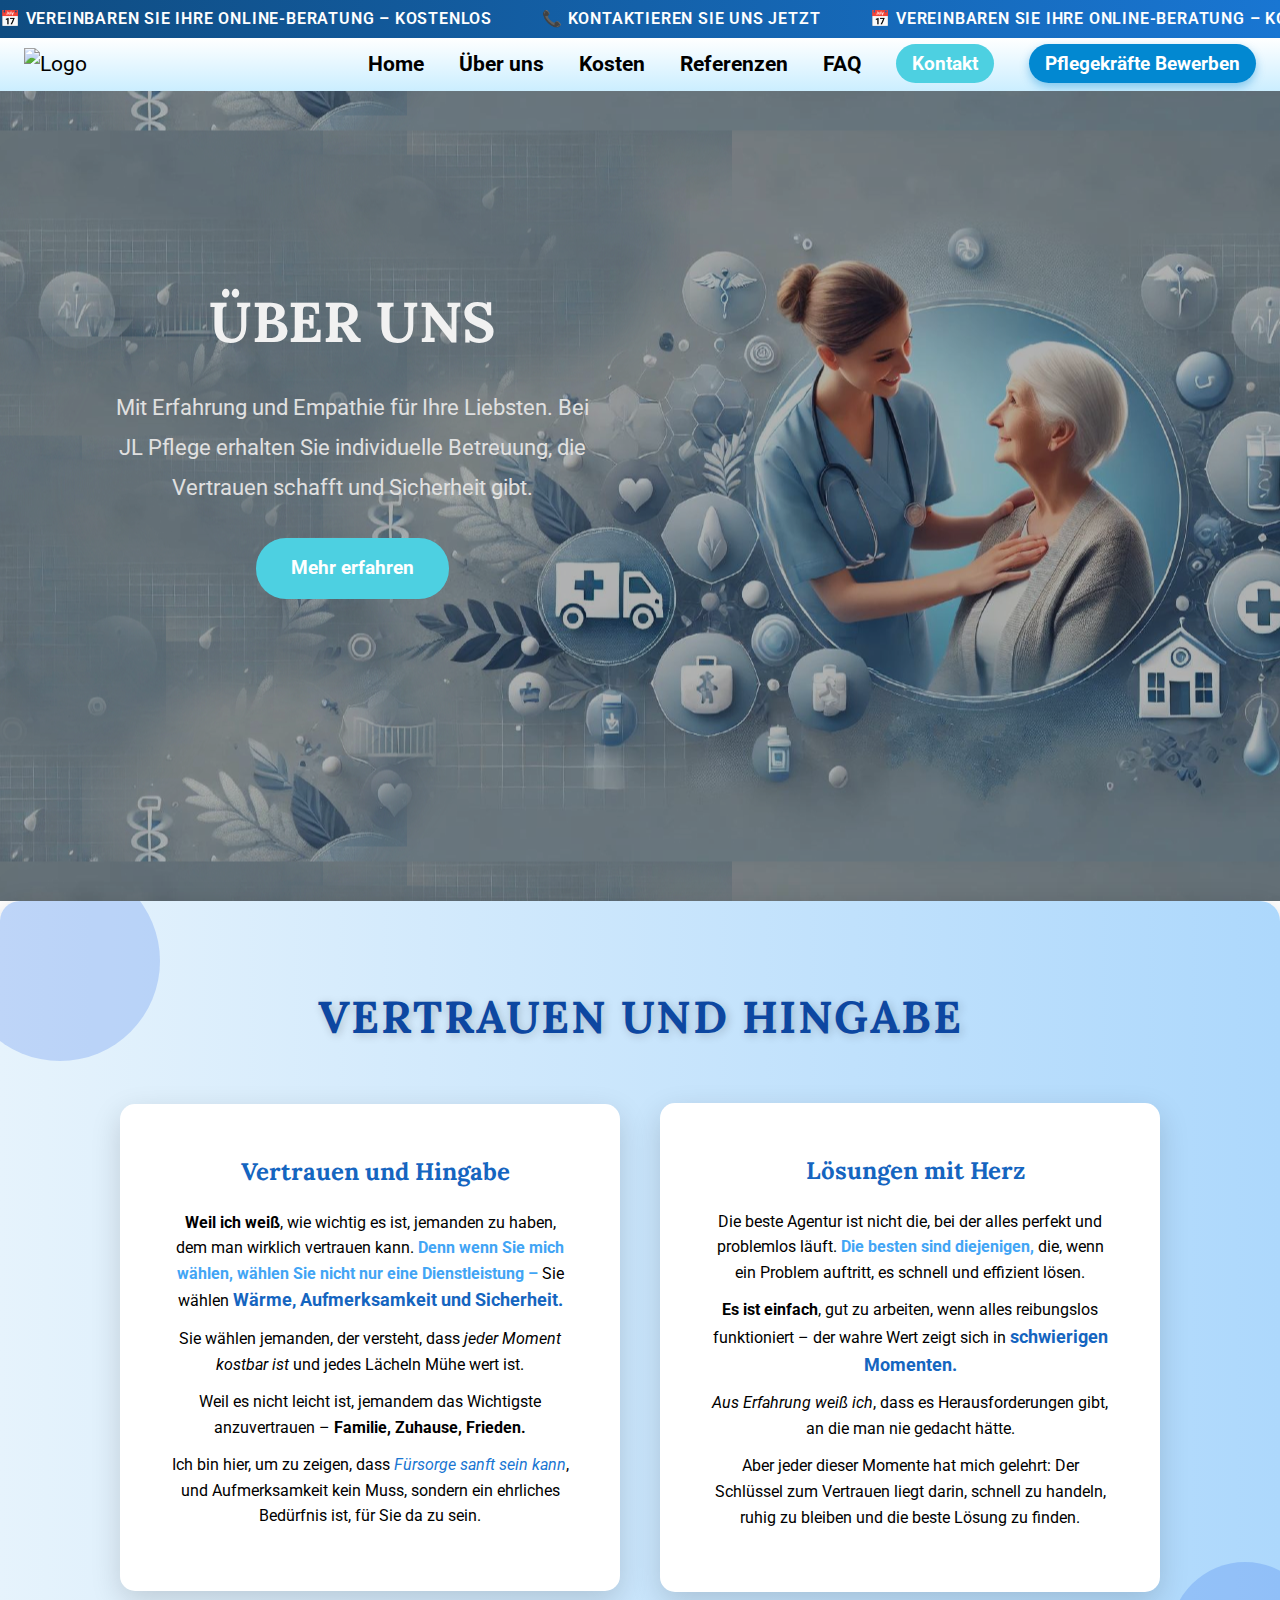
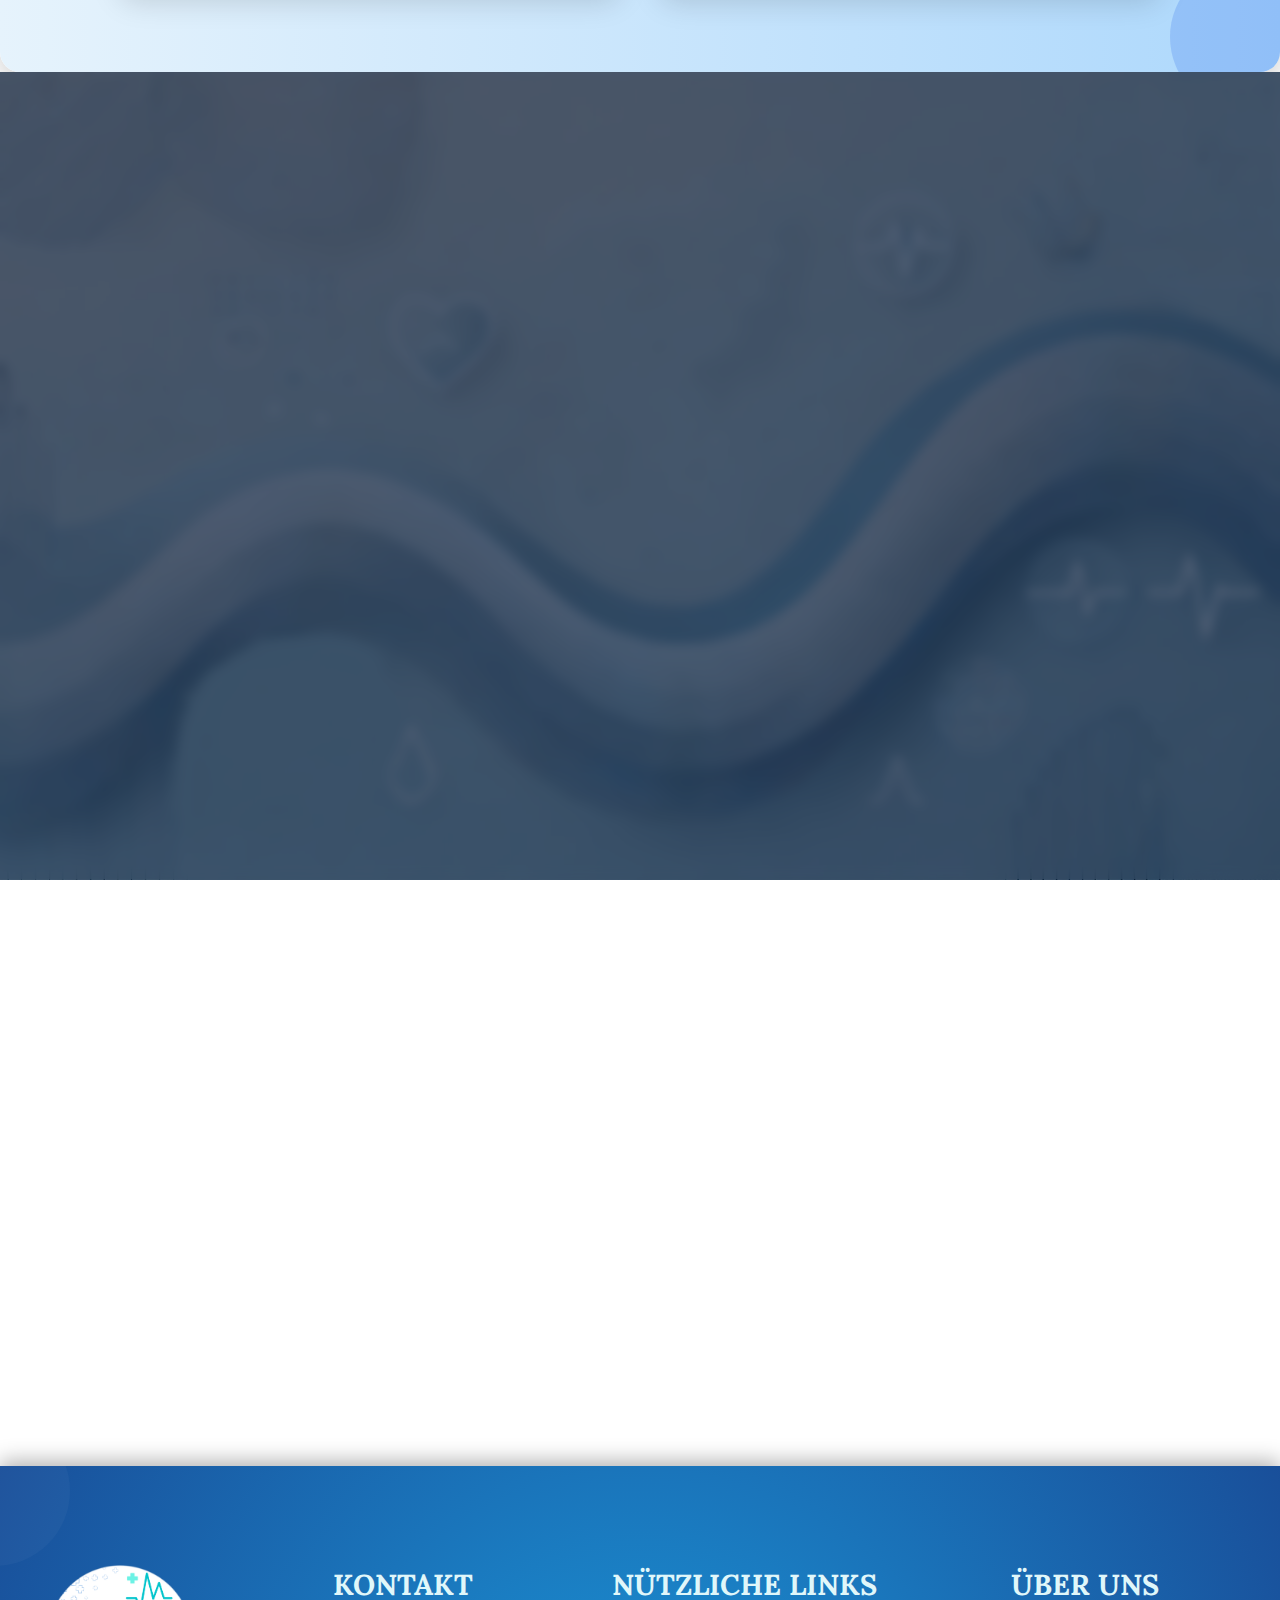
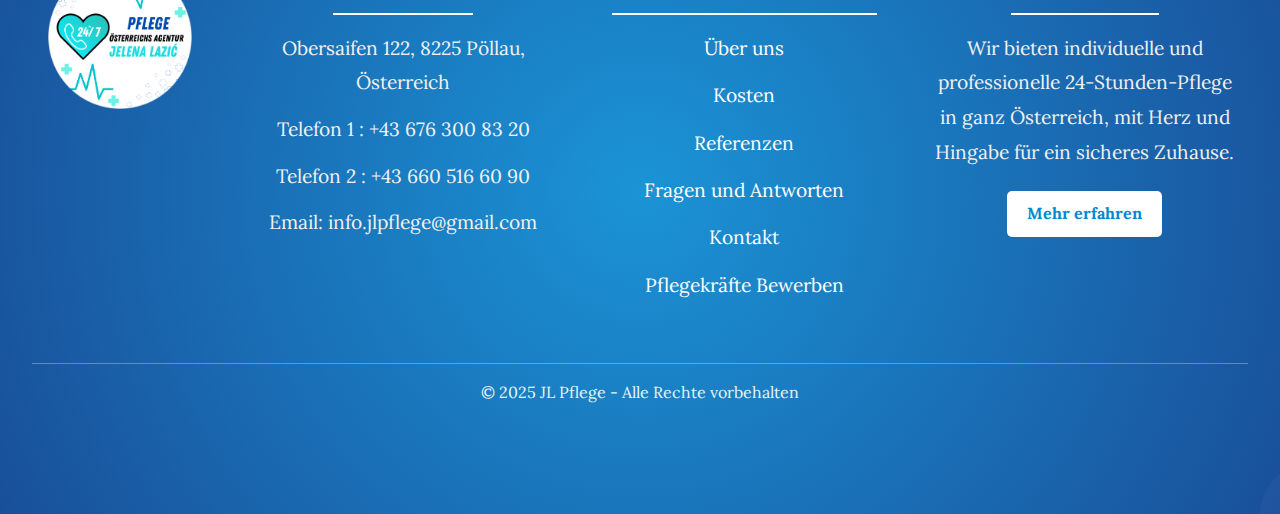
==== commit da06b158: "Add files via upload" ====
--- a/about.html
+++ b/about.html
@@ -134,13 +134,12 @@
             <div class="about-hero-left">
                 <h1>Über uns</h1>
                 <p>Mit Erfahrung und Empathie für Ihre Liebsten. Bei JL Pflege erhalten Sie individuelle Betreuung, die Vertrauen schafft und Sicherheit gibt.</p>
-            </div>
-            <div class="about-hero-btn-container">
-                <a href="#about-page-info" class="about-cta-btn">Mehr erfahren</a>
-            </div>
-        </div>
-    </section>
-    
+                <div class="about-hero-btn-container">
+                    <a href="#about-page-info" class="about-cta-btn">Mehr erfahren</a>
+                </div>
+            </div>
+        </div>
+    </section>
 
     <!-- info sekcija --> 
 
--- a/style.css
+++ b/style.css
@@ -1047,7 +1047,7 @@
     position: relative;
     width: 100%;
     min-height: 90vh;
-    background: url('Sve Slike/Slike bas gotove za website/About hero pozadina 021.jpg') center;
+    background: url('/SVE Slike/Slike bas gotove za website/About hero pozadina 021.jpg') center;
     display: flex;
     align-items: center;
     justify-content: center;
@@ -1154,7 +1154,7 @@
 @media (max-width: 768px) {
 
     .about-page-hero {
-        background-image: url('Sve Slike/Slike bas gotove za website/About hero pozadina.jpg');
+        background-image: url('/Sve Slike/Slike bas gotove za website/About hero pozadina.jpg');
         background-size: cover;
         background-repeat: no-repeat;
         background-position: center;
